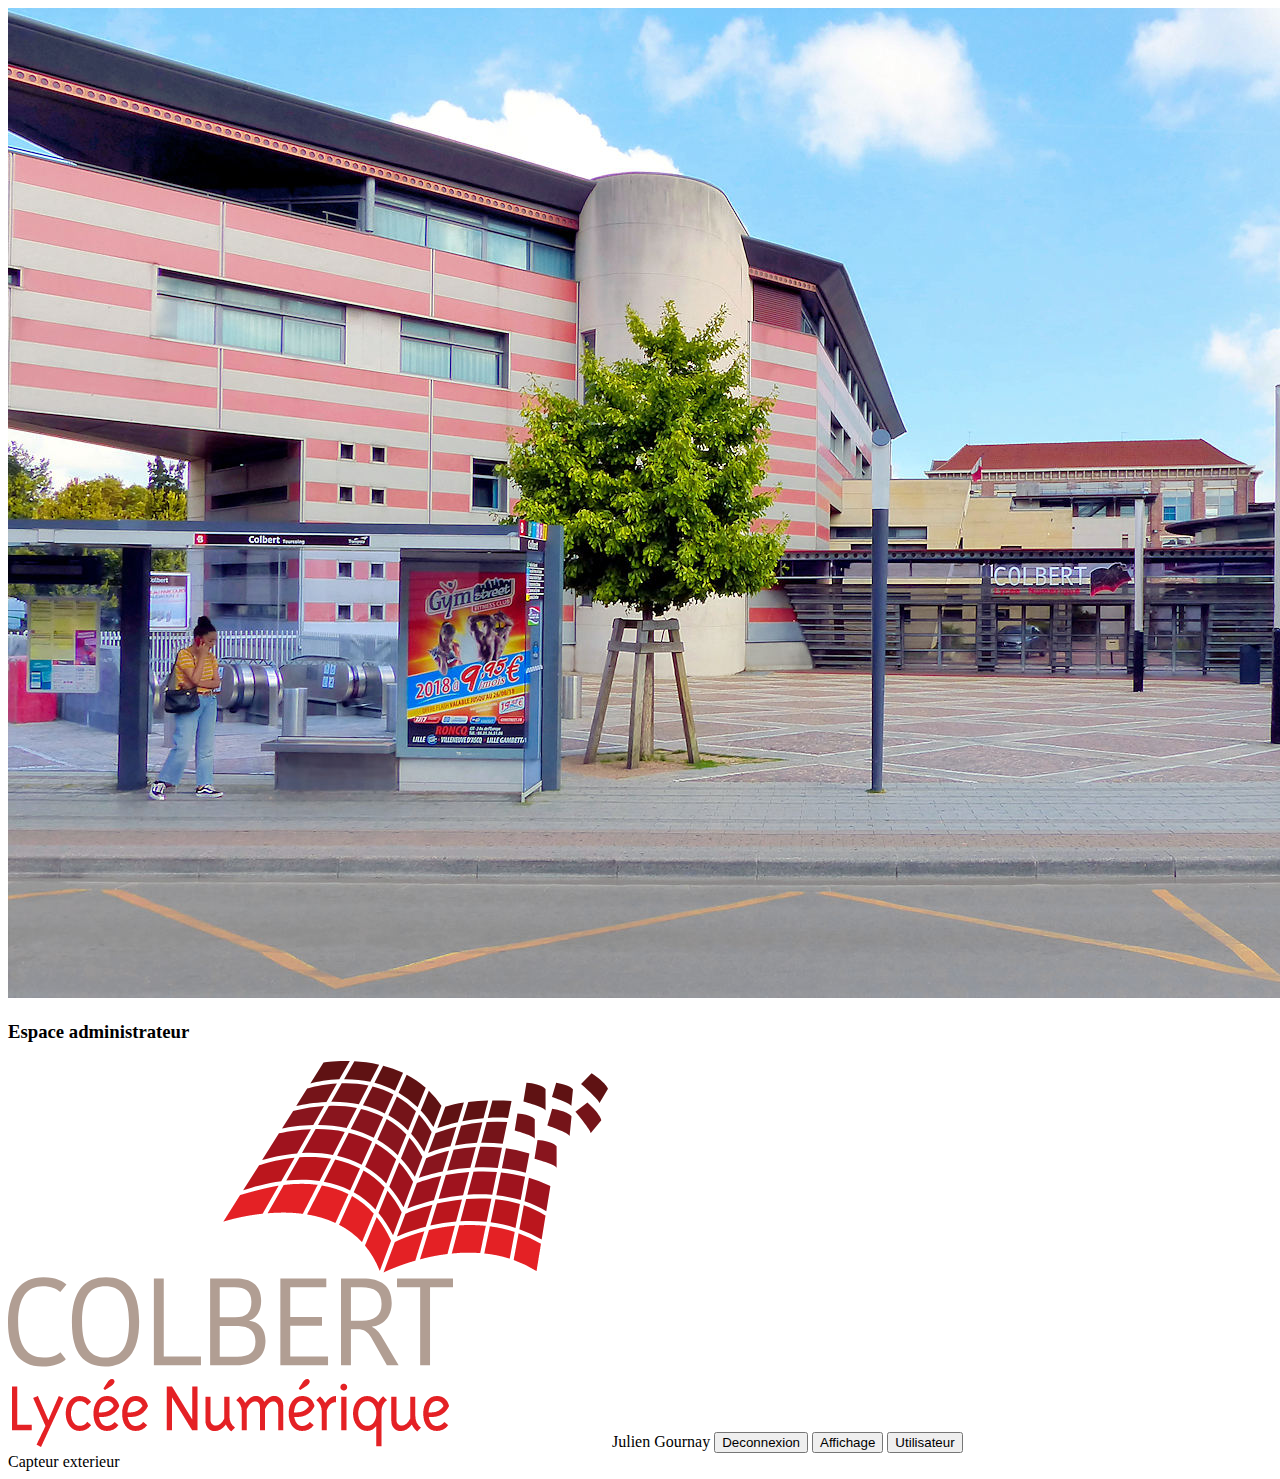
==== admin.html @ 2997c237 "Add files via upload" ====
<!DOCTYPE html>
<html lang="fr">
<head>
    <meta charset="UTF-8">
    <meta http-equiv="X-UA-Compatible" content="IE=edge">
    <meta name="viewport" content="width=device-width, initial-scale=1.0">
    <title>Qualité de l'air | ADMIN</title>
    <link href="css/admin.css" rel="stylesheet"> <!--lien css-->
    <link href="img/logo.png" rel="shortcut icon" type="image/x-icon"/>
    <link href="img/logo.png" rel="apple-touch-icon"/>
    <link href="http://fonts.cdnfonts.com/css/product-sans" rel="stylesheet">
    
</head>

<body>
    <img class="background" src="img/lycee.png">
    <div class="header">

        <div class="card"> <!--FENETRE DE CONNEXION-->
            <h3>Espace administrateur</h3>
            <img class="pp" src="img/logo.png">
            <a>Julien Gournay</a>
            <input class="bdeconnexion" type="button" value="Deconnexion" onClick="javascript:document.location.href='login.html'"/>
            <input class="baffichage" type="button" value="Affichage" onClick="javascript:document.location.href='index.html'"/>
            <input class="buser" type="button" value="Utilisateur" onClick="javascript:document.location.href='user.html'"/>

            <div class="card2">
                <div class="card2-2">
                    <a>Capteur exterieur</a>
                </div>
            </div>

            <div class="card3">
                <div>

                </div>
            </div>
        </div>
    </div>




    <style>
        @import url('http://fonts.cdnfonts.com/css/product-sans');
    </style>

</body>

<script type="text/javascript" src="js/login.js"></script>
</html>
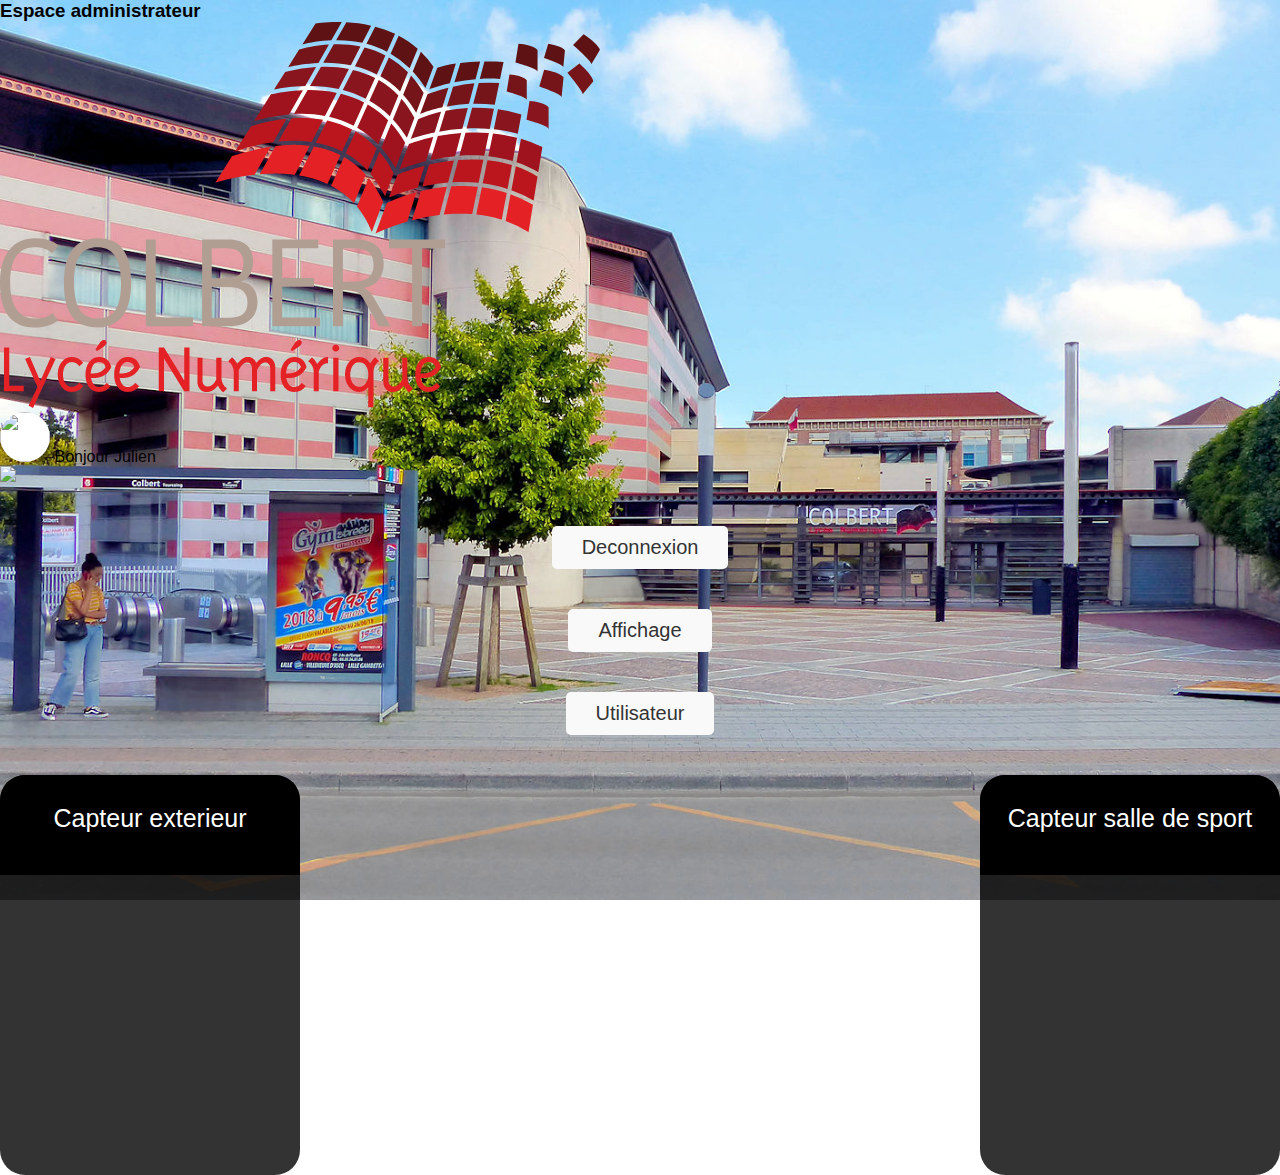
==== commit 5a239919: "Add files via upload" ====
--- a/admin.html
+++ b/admin.html
@@ -9,43 +9,50 @@
     <link href="img/logo.png" rel="shortcut icon" type="image/x-icon"/>
     <link href="img/logo.png" rel="apple-touch-icon"/>
     <link href="http://fonts.cdnfonts.com/css/product-sans" rel="stylesheet">
+    <script type="text/javascript" src="js/admin.js"></script>
     
 </head>
 
 <body>
     <img class="background" src="img/lycee.png">
-    <div class="header">
-
-        <div class="card"> <!--FENETRE DE CONNEXION-->
-            <h3>Espace administrateur</h3>
-            <img class="pp" src="img/logo.png">
-            <a>Julien Gournay</a>
-            <input class="bdeconnexion" type="button" value="Deconnexion" onClick="javascript:document.location.href='login.html'"/>
-            <input class="baffichage" type="button" value="Affichage" onClick="javascript:document.location.href='index.html'"/>
-            <input class="buser" type="button" value="Utilisateur" onClick="javascript:document.location.href='user.html'"/>
-
-            <div class="card2">
-                <div class="card2-2">
-                    <a>Capteur exterieur</a>
-                </div>
-            </div>
-
-            <div class="card3">
-                <div>
-
-                </div>
-            </div>
+    <h3 class="titre">Espace administrateur</h3>
+    <div class="nav">
+        <img class="logo" src="img/logo.png">
+        <div class="profil">
+            <img class="pp" src="img/avatar.png">
+            <a>Bonjour Julien</a>
+        </div>
+        <img class="deco" onClick="javascript:document.location.href='login.html'" src="img/icon/power.png">
+        <input class="bdeconnexion" type="button" value="Deconnexion" onClick="javascript:document.location.href='login.html'"/>
+        <input class="baffichage" type="button" value="Affichage" onClick="javascript:document.location.href='index.html'"/>
+        <input class="buser" type="button" value="Utilisateur" onClick="javascript:document.location.href='user.html'"/>
+    </div> 
+            
+    <div class="card2">
+        <div class="card2-2">
+            <a class="a2"><br>Capteur exterieur</a>
         </div>
     </div>
 
+    <div class="card3">
+        <div class="card2-2">
+            <a><br>Capteur salle de sport</a>
+        </div>
+    </div>
 
+    <div class="card4">
+        <div class="time">
+            <div class="heure" id="div_heure"></div>
+            <div class="date" id="div_date"></div>
+        </div>
+    </div>
+
+    <div class="card5">
+    </div>
 
 
     <style>
         @import url('http://fonts.cdnfonts.com/css/product-sans');
     </style>
-
 </body>
-
-<script type="text/javascript" src="js/login.js"></script>
 </html>--- a/css/admin.css
+++ b/css/admin.css
@@ -0,0 +1,164 @@
+*{
+    box-sizing: border-box;
+    margin: 0;
+    padding: 0;
+}
+body{
+    font-family: 'Product Sans', sans-serif;
+}
+
+:root{
+--red: #BF1C20;
+--jaune: #FF8A00;
+--vert: #007305
+}
+
+.header{
+    width: 100%;
+    height: 100vh;
+    overflow: hidden;
+    display: flex;
+    align-items: center;
+    justify-content: center;
+}
+.background{
+    width: 100%;
+    height: 100%;
+    object-fit: cover;
+    object-position: center;
+    position: absolute;
+    top: 50%;
+    left: 50%;
+    transform: translate(-50%, -50%);
+    z-index: -1;
+}
+.card{
+    color: #fff;
+    background-color: rgba(0, 0, 0, 0.8);
+    min-width: 1600px; /* LONGEUR */
+    min-height: 900px; /* HAUTEUR */
+    border-radius: 25px;
+    
+}
+.card h3{
+    padding: 30px;
+    font-size: 2rem;
+    text-align: center;
+    margin-bottom: 30px;
+    font-weight: bold;
+    color: var(--red);
+}
+
+/* BOUTON DECONNEXION */
+.bdeconnexion{
+    display: block;
+    margin: 40px auto;
+    text-align: center;
+    background-color: #f9f9f9;
+    color: #333;
+    padding: 10px 30px;
+    border: none;
+    cursor: pointer;
+    border-radius: 5px;
+    font-size: 20px
+}
+.card .bdeconnexion:focus{
+    outline: none;
+}
+.card .bdeconnexion:hover{
+    background-color: var(--red);
+    color: #fff;
+}
+.card .bdeconnexion:active {
+    position: relative;
+    top: 2px;
+}
+
+/* PHOTO DE PROFIL */
+.pp{
+    border-radius: 50%;
+    background-color: #fff;
+    width: 50px;
+    height: 50px;
+}
+
+/* BOUTON AFFICHAGE */
+.baffichage{
+    display: block;
+    margin: 40px auto;
+    text-align: center;
+    background-color: #f9f9f9;
+    color: #333;
+    padding: 10px 30px;
+    border: none;
+    cursor: pointer;
+    border-radius: 5px;
+    font-size: 20px
+}
+.card .baffichage:focus{
+    outline: none;
+}
+.card .baffichage:hover{
+    background-color: black;
+    color: #fff;
+}
+.card .baffichage:active {
+    position: relative;
+    top: 2px;
+}
+
+/* BOUTON UTILISATEUR */
+.buser{
+    display: block;
+    margin: 40px auto;
+    text-align: center;
+    background-color: #f9f9f9;
+    color: #333;
+    padding: 10px 30px;
+    border: none;
+    cursor: pointer;
+    border-radius: 5px;
+    font-size: 20px
+}
+.card .buser:focus{
+    outline: none;
+}
+.card .buser:hover{
+    background-color: black;
+    color: #fff;
+}
+.card .buser:active {
+    position: relative;
+    top: 2px;
+}
+
+.card2{
+    color: #fff;
+    background-color: rgba(0, 0, 0, 0.8);
+    max-width: 300px; /* LONGEUR */
+    min-height: 400px; /* HAUTEUR */
+    border-radius: 25px;
+    float: left;
+    width:100%;
+}
+.card3{
+    color: #fff;
+    background-color: rgba(0, 0, 0, 0.8);
+    max-width: 300px; /* LONGEUR */
+    min-height: 400px; /* HAUTEUR */
+    border-radius: 25px;
+    float: right;
+    width:100%;
+}
+.card2-2{
+    color: #fff;
+    background-color: rgba(0, 0, 0, 1);
+    max-width: 300px; /* LONGEUR */
+    min-height: 100px; /* HAUTEUR */
+    border-radius: 25px 25px 0px 0px;
+    float: right;
+    width:100%;
+    text-align: center;
+    font-size: 25px;
+    display: block;
+}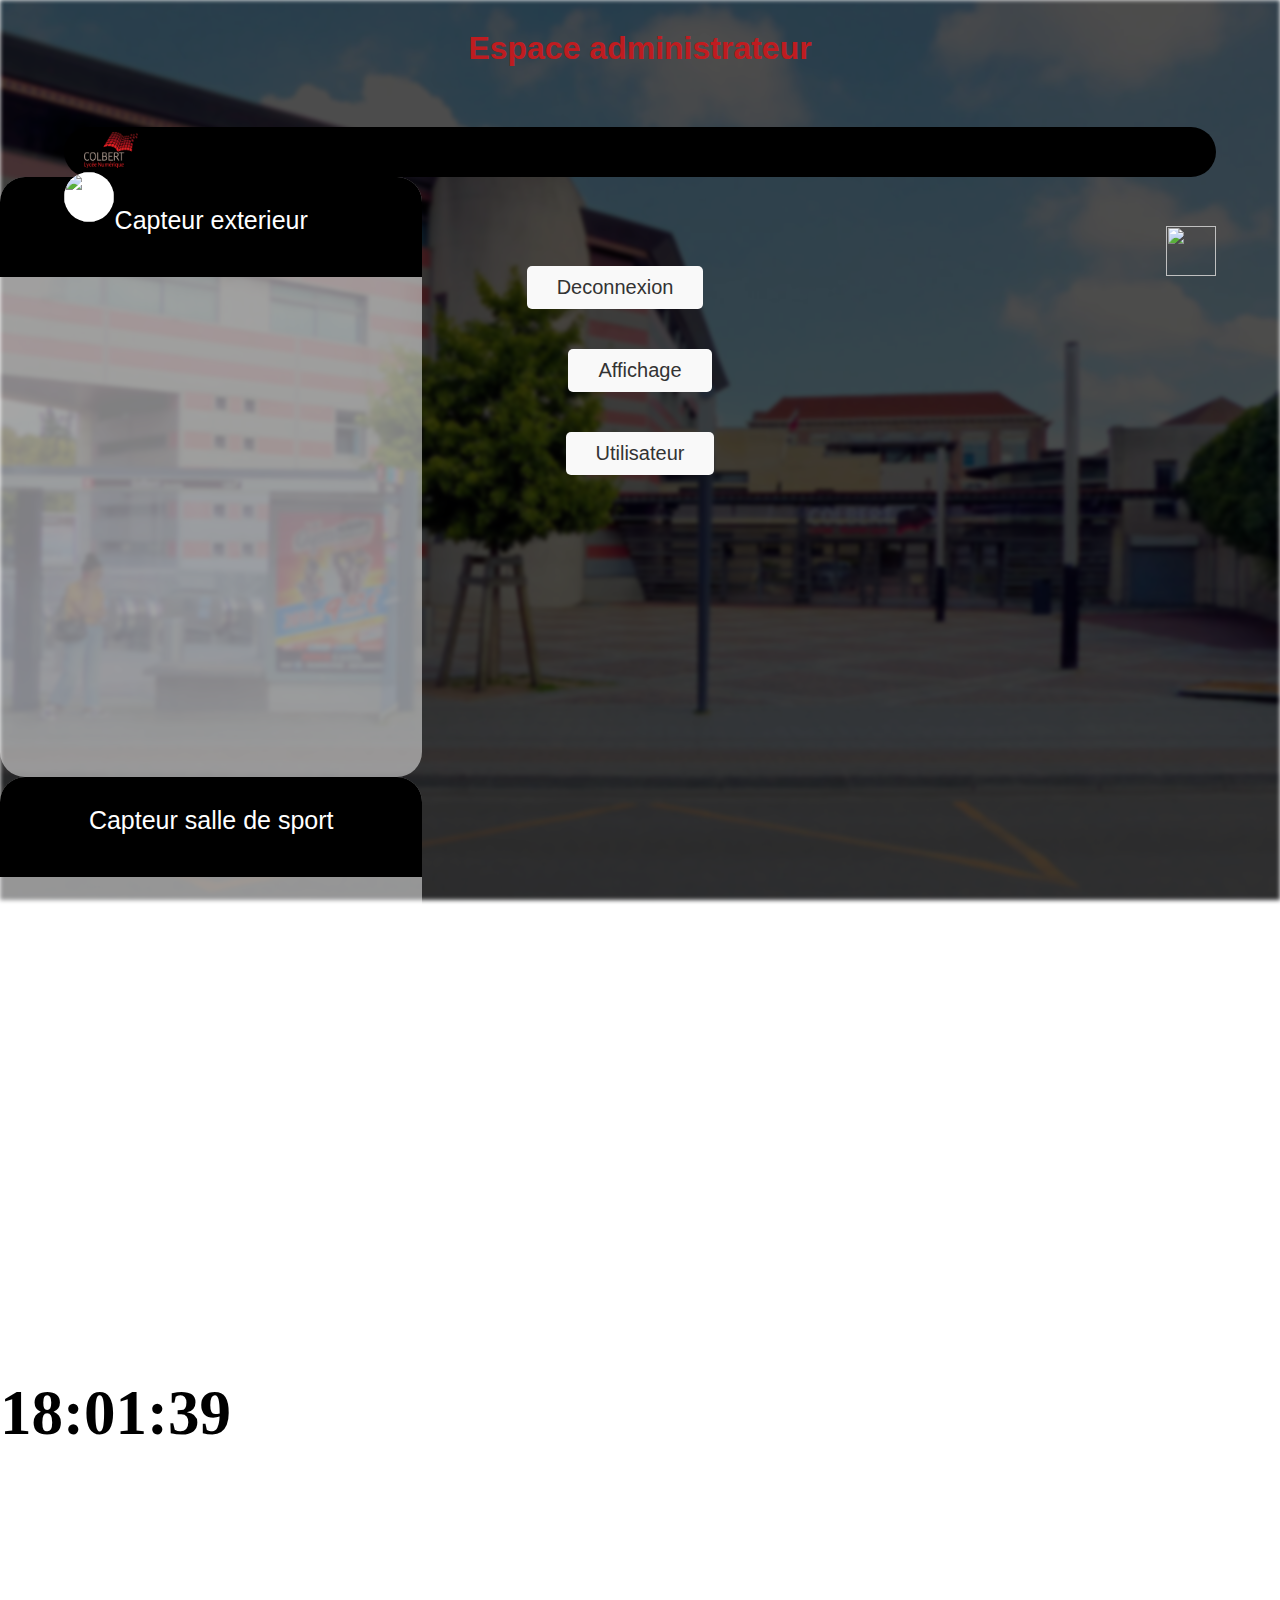
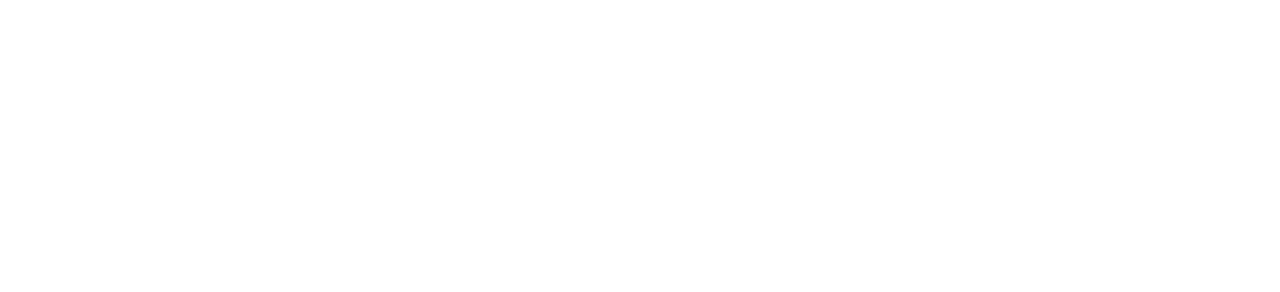
==== commit aa3dbbc2: "Add files via upload" ====
--- a/admin.html
+++ b/admin.html
@@ -23,8 +23,8 @@
             <a>Bonjour Julien</a>
         </div>
         <img class="deco" onClick="javascript:document.location.href='login.html'" src="img/icon/power.png">
-        <input class="bdeconnexion" type="button" value="Deconnexion" onClick="javascript:document.location.href='login.html'"/>
-        <input class="baffichage" type="button" value="Affichage" onClick="javascript:document.location.href='index.html'"/>
+        <input class="bdeconnexion" type="button" value="Deconnexion" onClick="javascript:document.location.href='index.html'"/>
+        <input class="baffichage" type="button" value="Affichage" onClick="javascript:document.location.href='affichage.html'"/>
         <input class="buser" type="button" value="Utilisateur" onClick="javascript:document.location.href='user.html'"/>
     </div> 
             
--- a/css/admin.css
+++ b/css/admin.css
@@ -13,13 +13,13 @@
 --vert: #007305
 }
 
-.header{
-    width: 100%;
-    height: 100vh;
+.body{
     overflow: hidden;
     display: flex;
     align-items: center;
     justify-content: center;
+    min-width: 100%;
+    min-height: 100%;
 }
 .background{
     width: 100%;
@@ -31,16 +31,12 @@
     left: 50%;
     transform: translate(-50%, -50%);
     z-index: -1;
-}
-.card{
-    color: #fff;
-    background-color: rgba(0, 0, 0, 0.8);
-    min-width: 1600px; /* LONGEUR */
-    min-height: 900px; /* HAUTEUR */
-    border-radius: 25px;
-    
-}
-.card h3{
+    filter: blur(2px) brightness(0.3);
+}
+
+
+/* TITRE PAGE */
+.titre{
     padding: 30px;
     font-size: 2rem;
     text-align: center;
@@ -48,6 +44,44 @@
     font-weight: bold;
     color: var(--red);
 }
+
+
+/* BARE DE NAVIGATION */
+.nav{
+    background-color: rgba(0, 0, 0);
+    margin-left: auto;
+    margin-right: auto;
+    border-radius: 25px;
+    width: 90%;
+    height: 50px;
+}
+.logo{
+    width: 6vh;
+    height: 4vh;
+    margin-left: 20px;
+    margin-top: 5px;
+}
+.pp{
+    border-radius: 50%;
+    background-color: #fff;
+    width: 50px;
+    height: 50px;
+}
+.deco{
+    width: 50px;
+    height: 50px;
+    float: right;
+}
+
+
+/*.header{
+    color: #fff;
+    background-color: rgba(0, 0, 0, 0.8);
+    min-width: 100%; LONGEUR
+    min-height: 100%; HAUTEUR
+    border-radius: 0px;
+}*/
+
 
 /* BOUTON DECONNEXION */
 .bdeconnexion{
@@ -62,25 +96,18 @@
     border-radius: 5px;
     font-size: 20px
 }
-.card .bdeconnexion:focus{
+.bdeconnexion:focus{
     outline: none;
 }
-.card .bdeconnexion:hover{
+.bdeconnexion:hover{
     background-color: var(--red);
     color: #fff;
 }
-.card .bdeconnexion:active {
+.bdeconnexion:active {
     position: relative;
     top: 2px;
 }
 
-/* PHOTO DE PROFIL */
-.pp{
-    border-radius: 50%;
-    background-color: #fff;
-    width: 50px;
-    height: 50px;
-}
 
 /* BOUTON AFFICHAGE */
 .baffichage{
@@ -95,17 +122,18 @@
     border-radius: 5px;
     font-size: 20px
 }
-.card .baffichage:focus{
+.baffichage:focus{
     outline: none;
 }
-.card .baffichage:hover{
+.baffichage:hover{
     background-color: black;
     color: #fff;
 }
-.card .baffichage:active {
+.baffichage:active {
     position: relative;
     top: 2px;
 }
+
 
 /* BOUTON UTILISATEUR */
 .buser{
@@ -120,45 +148,79 @@
     border-radius: 5px;
     font-size: 20px
 }
-.card .buser:focus{
+.buser:focus{
     outline: none;
 }
-.card .buser:hover{
+.buser:hover{
     background-color: black;
     color: #fff;
 }
-.card .buser:active {
+.buser:active {
     position: relative;
     top: 2px;
 }
 
+
+/* CAPTEURS EXTERIEUR */
 .card2{
     color: #fff;
-    background-color: rgba(0, 0, 0, 0.8);
-    max-width: 300px; /* LONGEUR */
-    min-height: 400px; /* HAUTEUR */
-    border-radius: 25px;
-    float: left;
-    width:100%;
-}
-.card3{
-    color: #fff;
-    background-color: rgba(0, 0, 0, 0.8);
-    max-width: 300px; /* LONGEUR */
-    min-height: 400px; /* HAUTEUR */
-    border-radius: 25px;
-    float: right;
-    width:100%;
+    background-color: rgba(255, 255, 255, 0.5);
+    max-width: 500px; /* LONGEUR */
+    min-height: 600px; /* HAUTEUR */
+    border-radius: 25px;
+    width:33%;
 }
 .card2-2{
     color: #fff;
     background-color: rgba(0, 0, 0, 1);
-    max-width: 300px; /* LONGEUR */
+    max-width: 500px; /* LONGEUR */
     min-height: 100px; /* HAUTEUR */
     border-radius: 25px 25px 0px 0px;
-    float: right;
+    text-align: center;
+    font-size: 25px;
     width:100%;
-    text-align: center;
-    font-size: 25px;
-    display: block;
-}+}
+
+
+/* CAPTEURS INTERIEUR */
+.card3{
+    color: #fff;
+    background-color: rgba(255, 255, 255, 0.5);
+    max-width: 500px; /* LONGEUR */
+    min-height: 600px; /* HAUTEUR */
+    border-radius: 25px;
+    width:33%;
+}
+
+
+/* INFOS HEURE */
+.card4{
+    color: #fff;
+    background-color: rgba(255, 255, 255, 0.5);
+    max-width: 500px; /* LONGEUR */
+    min-height: 200px; /* HAUTEUR */
+    border-radius: 25px;
+    margin-bottom: 15px;
+}
+.time {
+    font-family: "Product Sans", serif;
+    color: rgb(0, 0, 0);
+}
+.heure {
+    font-weight: bold;
+    font-size: 7vh;
+}
+.date {
+    font-size: 4.5vh;
+}
+
+
+/* REDIRECTION */
+.card5{
+    color: #fff;
+    background-color: rgba(255, 255, 255, 0.5);
+    max-width: 500px; /* LONGEUR */
+    min-height: 300px; /* HAUTEUR */
+    border-radius: 25px;
+}
+
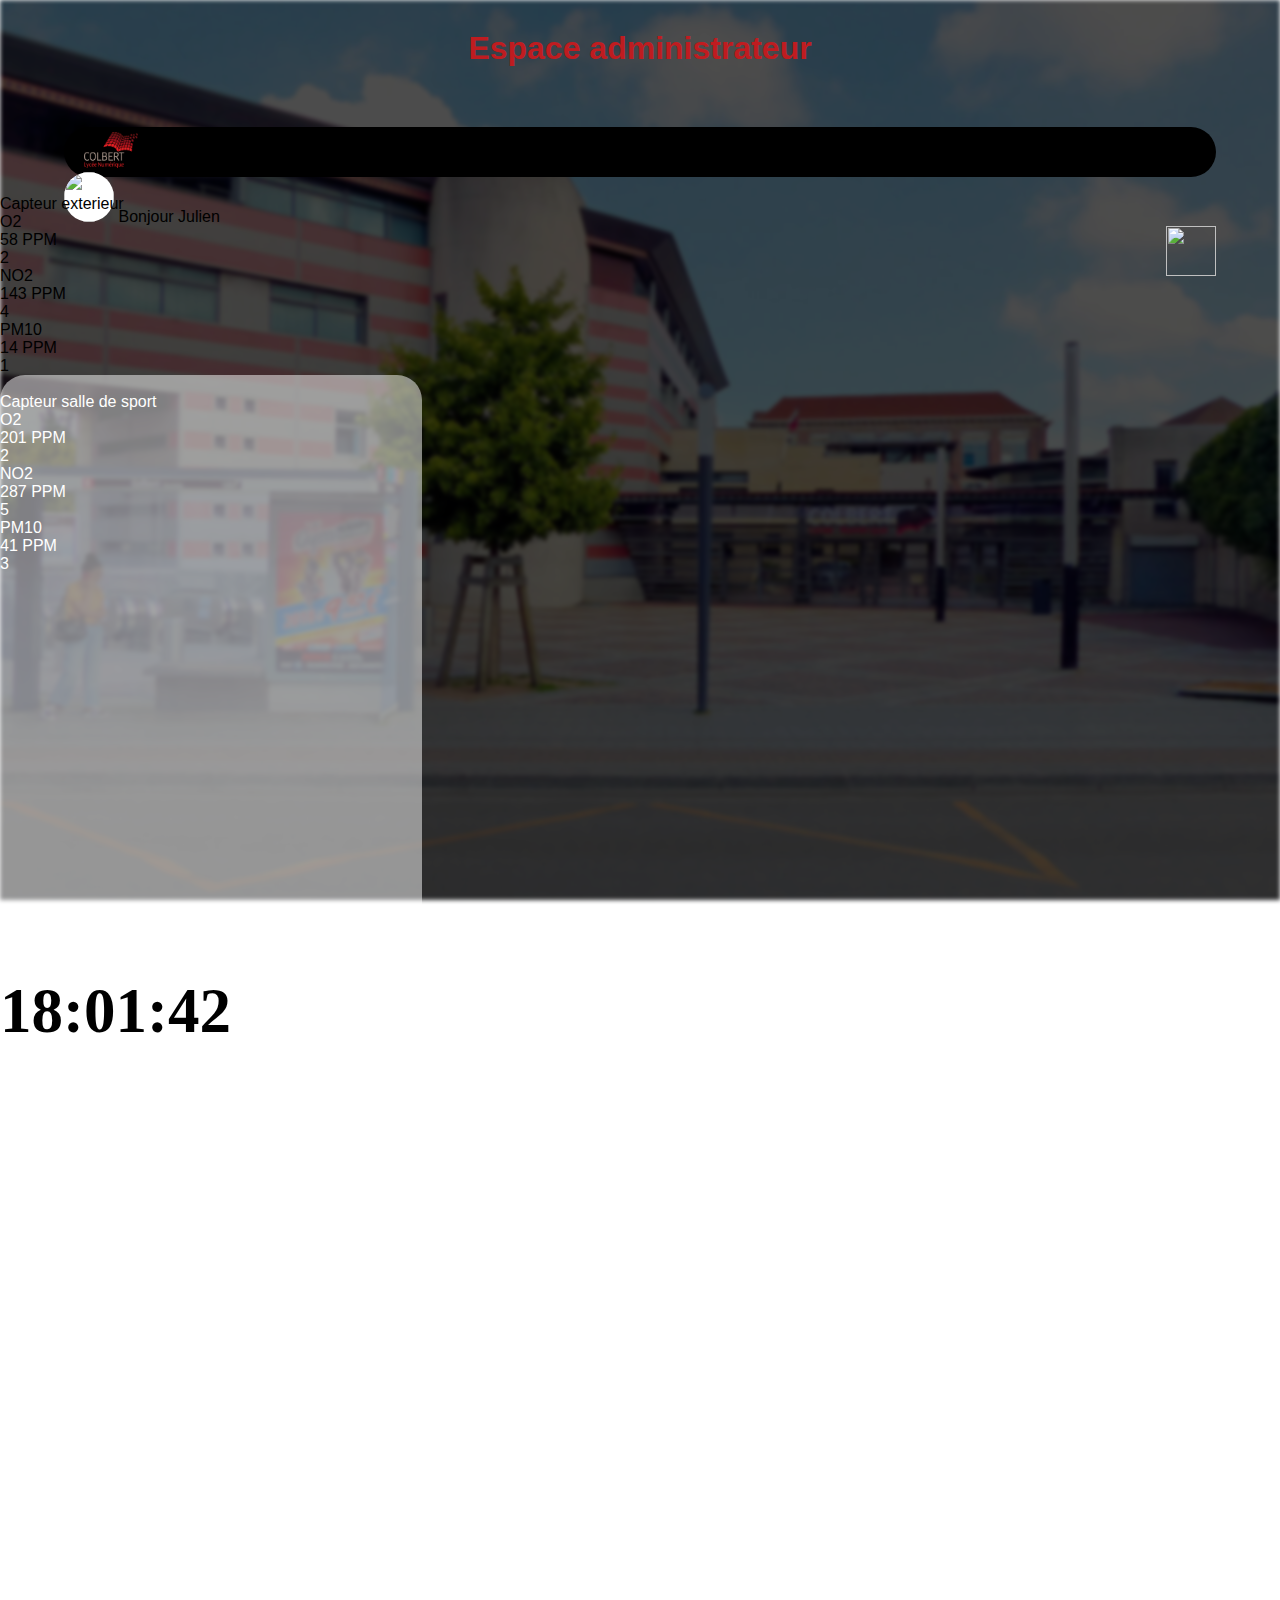
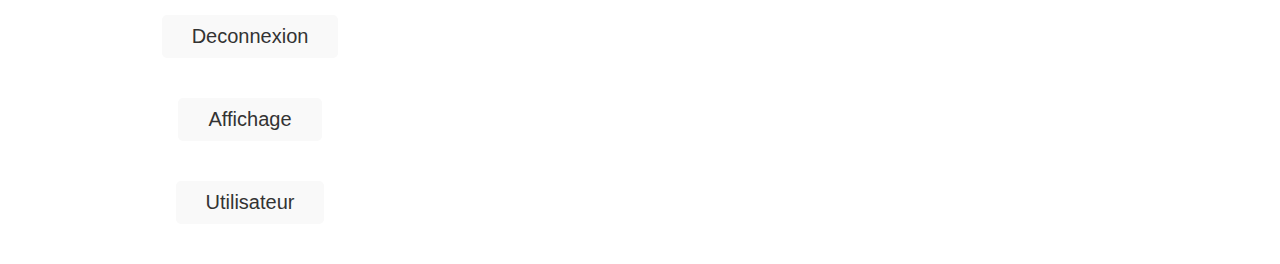
==== commit 40550528: "Add files via upload" ====
--- a/admin.html
+++ b/admin.html
@@ -14,40 +14,70 @@
 </head>
 
 <body>
-    <img class="background" src="img/lycee.png">
-    <h3 class="titre">Espace administrateur</h3>
-    <div class="nav">
-        <img class="logo" src="img/logo.png">
+    <img class="background" src="img/lycee.png"> <!--ARRIERE PLAN-->
+    <h3 class="titre">Espace administrateur</h3> <!--TITRE PAGE-->
+    <div class="nav"> <!--BARRE DE NAVIGATION-->
+        <img class="logo" src="img/logo.png"> <!--LOGO LYCEE-->
         <div class="profil">
-            <img class="pp" src="img/avatar.png">
-            <a>Bonjour Julien</a>
+            <img class="pp" src="img/avatar.png"> <!--LOGO ADMIN-->
+            <a>Bonjour Julien</a> <!--NOM ADMIN-->
         </div>
-        <img class="deco" onClick="javascript:document.location.href='login.html'" src="img/icon/power.png">
-        <input class="bdeconnexion" type="button" value="Deconnexion" onClick="javascript:document.location.href='index.html'"/>
-        <input class="baffichage" type="button" value="Affichage" onClick="javascript:document.location.href='affichage.html'"/>
-        <input class="buser" type="button" value="Utilisateur" onClick="javascript:document.location.href='user.html'"/>
+        <img class="deco" onClick="javascript:document.location.href='login.html'" src="img/icon/power.png"> <!--BOUTON DECONNEXION-->
     </div> 
             
-    <div class="card2">
-        <div class="card2-2">
-            <a class="a2"><br>Capteur exterieur</a>
+    <div class="card1"> <!--FENETRE CAPTEUR 1-->
+        <div class="card1-2"> <!--ENTETE FENETRE-->
+            <a class="acard"><br>Capteur exterieur</a> <!--TITRE FENETRE-->
+        </div>
+        <div class="cercle1"> <!--CERCLE MESURE O2-->
+            <p>O2</p> <!--NOM DE PARTICULE-->
+            <p>58 PPM</p> <!--VALEUR DE POLLUTION-->
+            <p>2</p> <!--DEGRE DE POLLUTION-->
+        </div>
+        <div class="cercle1"> <!--CERCLE MESURE NO2-->
+            <p>NO2</p> <!--NOM DE PARTICULE-->
+            <p>143 PPM</p> <!--VALEUR DE POLLUTION-->
+            <p>4</p> <!--DEGRE DE POLLUTION-->
+        </div>
+        <div class="cercle1"> <!--CERCLE MESURE PM10-->
+            <p>PM10</p> <!--NOM DE PARTICULE-->
+            <p>14 PPM</p> <!--VALEUR DE POLLUTION-->
+            <p>1</p> <!--DEGRE DE POLLUTION-->
         </div>
     </div>
 
-    <div class="card3">
-        <div class="card2-2">
-            <a><br>Capteur salle de sport</a>
+    <div class="card2"> <!--FENETRE CAPTEUR 2-->
+        <div class="card1-2"> <!--ENTETE FENETRE-->
+            <a class="acard"><br>Capteur salle de sport</a> <!--TITRE FENETRE-->
+        </div>
+        <div class="cercle1"> <!--CERCLE MESURE O2-->
+            <p>O2</p> <!--NOM DE PARTICULE-->
+            <p>201 PPM</p> <!--VALEUR DE POLLUTION-->
+            <p>2</p> <!--DEGRE DE POLLUTION-->
+        </div>
+        <div class="cercle1"> <!--CERCLE MESURE NO2-->
+            <p>NO2</p> <!--NOM DE PARTICULE-->
+            <p>287 PPM</p> <!--VALEUR DE POLLUTION-->
+            <p>5</p> <!--DEGRE DE POLLUTION-->
+        </div>
+        <div class="cercle1"> <!--CERCLE MESURE PM10-->
+            <p>PM10</p> <!--NOM DE PARTICULE-->
+            <p>41 PPM</p> <!--VALEUR DE POLLUTION-->
+            <p>3</p> <!--DEGRE DE POLLUTION-->
         </div>
     </div>
 
-    <div class="card4">
+    <div class="card3"> <!--FENETRE INFORMATIONS-->
         <div class="time">
-            <div class="heure" id="div_heure"></div>
-            <div class="date" id="div_date"></div>
+            <div class="heure" id="div_heure"></div> <!--AFFICHAGE HEURE-->
+            <div class="date" id="div_date"></div> <!--AFFICHAGE DATE-->
         </div>
     </div>
 
-    <div class="card5">
+    <div class="card4"> <!--FENETRE REDIRECTIONS-->
+        <input class="bdeconnexion" type="button" value="Deconnexion" onClick="javascript:document.location.href='index.html'"/> <!--BOUTON DECONNEXION-->
+        <input class="baffichage" type="button" value="Affichage" onClick="javascript:document.location.href='affichage.html'"/> <!--BOUTON AFFICHAGE-->
+        <input class="buser" type="button" value="Utilisateur" onClick="javascript:document.location.href='user.html'"/> <!--BOUTON USER-->
     </div>
 
 
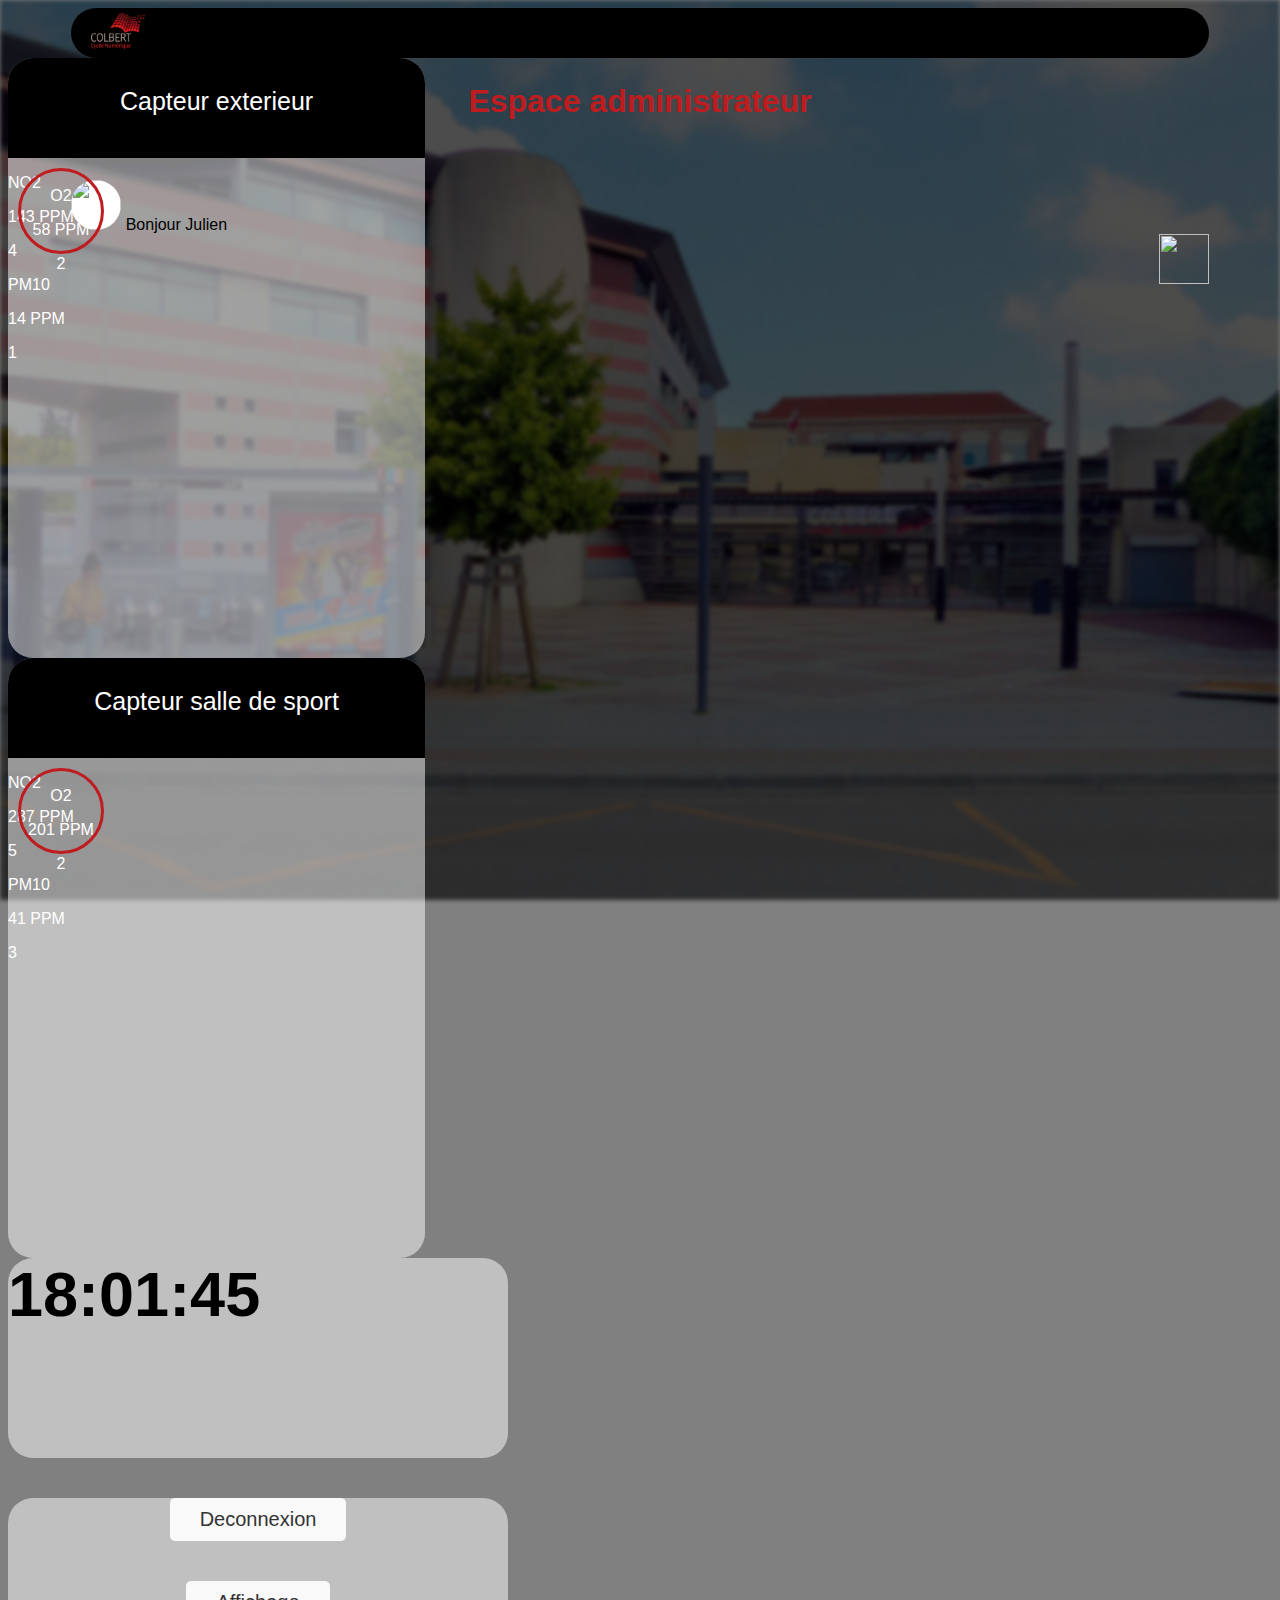
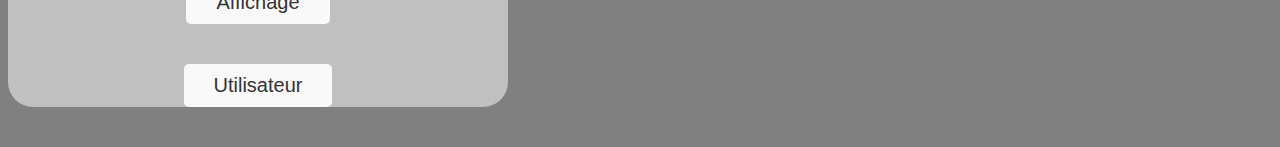
==== commit b0e7de6b: "Add files via upload" ====
--- a/admin.html
+++ b/admin.html
@@ -1,83 +1,129 @@
 <!DOCTYPE html>
 <html lang="fr">
+
 <head>
     <meta charset="UTF-8">
     <meta http-equiv="X-UA-Compatible" content="IE=edge">
     <meta name="viewport" content="width=device-width, initial-scale=1.0">
     <title>Qualité de l'air | ADMIN</title>
-    <link href="css/admin.css" rel="stylesheet"> <!--lien css-->
-    <link href="img/logo.png" rel="shortcut icon" type="image/x-icon"/>
-    <link href="img/logo.png" rel="apple-touch-icon"/>
+    <link href="css/admin.css" rel="stylesheet">
+    <!--lien css-->
+    <link href="img/logo.png" rel="shortcut icon" type="image/x-icon" />
+    <link href="img/logo.png" rel="apple-touch-icon" />
     <link href="http://fonts.cdnfonts.com/css/product-sans" rel="stylesheet">
     <script type="text/javascript" src="js/admin.js"></script>
-    
+
 </head>
 
 <body>
-    <img class="background" src="img/lycee.png"> <!--ARRIERE PLAN-->
-    <h3 class="titre">Espace administrateur</h3> <!--TITRE PAGE-->
-    <div class="nav"> <!--BARRE DE NAVIGATION-->
-        <img class="logo" src="img/logo.png"> <!--LOGO LYCEE-->
+    <img class="background" src="img/lycee.png">
+    <!--ARRIERE PLAN-->
+    <div class="nav">
+        <!--BARRE DE NAVIGATION-->
+        <img class="logo" src="img/logo.png">
+        <!--LOGO LYCEE-->
+        <div class="titre">Espace administrateur</div>
+        <!--TITRE PAGE-->
         <div class="profil">
-            <img class="pp" src="img/avatar.png"> <!--LOGO ADMIN-->
-            <a>Bonjour Julien</a> <!--NOM ADMIN-->
+            <img class="pp" src="img/avatar.png">
+            <!--LOGO ADMIN-->
+            <a>Bonjour Julien</a>
+            <!--NOM ADMIN-->
         </div>
-        <img class="deco" onClick="javascript:document.location.href='login.html'" src="img/icon/power.png"> <!--BOUTON DECONNEXION-->
-    </div> 
-            
-    <div class="card1"> <!--FENETRE CAPTEUR 1-->
-        <div class="card1-2"> <!--ENTETE FENETRE-->
-            <a class="acard"><br>Capteur exterieur</a> <!--TITRE FENETRE-->
+        <img class="deco" onClick="javascript:document.location.href='login.html'" src="img/icon/power.png">
+        <!--BOUTON DECONNEXION-->
+    </div>
+
+    <div class="card1">
+        <!--FENETRE CAPTEUR 1-->
+        <div class="card1-2">
+            <!--ENTETE FENETRE-->
+            <a class="acard"><br>Capteur exterieur</a>
+            <!--TITRE FENETRE-->
         </div>
-        <div class="cercle1"> <!--CERCLE MESURE O2-->
-            <p>O2</p> <!--NOM DE PARTICULE-->
-            <p>58 PPM</p> <!--VALEUR DE POLLUTION-->
-            <p>2</p> <!--DEGRE DE POLLUTION-->
+        <div class="cercle1">
+            <!--CERCLE MESURE O2-->
+            <p>O2</p>
+            <!--NOM DE PARTICULE-->
+            <p>58 PPM</p>
+            <!--VALEUR DE POLLUTION-->
+            <p>2</p>
+            <!--DEGRE DE POLLUTION-->
         </div>
-        <div class="cercle1"> <!--CERCLE MESURE NO2-->
-            <p>NO2</p> <!--NOM DE PARTICULE-->
-            <p>143 PPM</p> <!--VALEUR DE POLLUTION-->
-            <p>4</p> <!--DEGRE DE POLLUTION-->
+        <div class="cercle2">
+            <!--CERCLE MESURE NO2-->
+            <p>NO2</p>
+            <!--NOM DE PARTICULE-->
+            <p>143 PPM</p>
+            <!--VALEUR DE POLLUTION-->
+            <p>4</p>
+            <!--DEGRE DE POLLUTION-->
         </div>
-        <div class="cercle1"> <!--CERCLE MESURE PM10-->
-            <p>PM10</p> <!--NOM DE PARTICULE-->
-            <p>14 PPM</p> <!--VALEUR DE POLLUTION-->
-            <p>1</p> <!--DEGRE DE POLLUTION-->
+        <div class="cercle3">
+            <!--CERCLE MESURE PM10-->
+            <p>PM10</p>
+            <!--NOM DE PARTICULE-->
+            <p>14 PPM</p>
+            <!--VALEUR DE POLLUTION-->
+            <p>1</p>
+            <!--DEGRE DE POLLUTION-->
         </div>
     </div>
 
-    <div class="card2"> <!--FENETRE CAPTEUR 2-->
-        <div class="card1-2"> <!--ENTETE FENETRE-->
-            <a class="acard"><br>Capteur salle de sport</a> <!--TITRE FENETRE-->
+    <div class="card2">
+        <!--FENETRE CAPTEUR 2-->
+        <div class="card1-2">
+            <!--ENTETE FENETRE-->
+            <a class="acard"><br>Capteur salle de sport</a>
+            <!--TITRE FENETRE-->
         </div>
-        <div class="cercle1"> <!--CERCLE MESURE O2-->
-            <p>O2</p> <!--NOM DE PARTICULE-->
-            <p>201 PPM</p> <!--VALEUR DE POLLUTION-->
-            <p>2</p> <!--DEGRE DE POLLUTION-->
+        <div class="cercle1">
+            <!--CERCLE MESURE O2-->
+            <p>O2</p>
+            <!--NOM DE PARTICULE-->
+            <p>201 PPM</p>
+            <!--VALEUR DE POLLUTION-->
+            <p>2</p>
+            <!--DEGRE DE POLLUTION-->
         </div>
-        <div class="cercle1"> <!--CERCLE MESURE NO2-->
-            <p>NO2</p> <!--NOM DE PARTICULE-->
-            <p>287 PPM</p> <!--VALEUR DE POLLUTION-->
-            <p>5</p> <!--DEGRE DE POLLUTION-->
+        <div class="cercle2">
+            <!--CERCLE MESURE NO2-->
+            <p>NO2</p>
+            <!--NOM DE PARTICULE-->
+            <p>287 PPM</p>
+            <!--VALEUR DE POLLUTION-->
+            <p>5</p>
+            <!--DEGRE DE POLLUTION-->
         </div>
-        <div class="cercle1"> <!--CERCLE MESURE PM10-->
-            <p>PM10</p> <!--NOM DE PARTICULE-->
-            <p>41 PPM</p> <!--VALEUR DE POLLUTION-->
-            <p>3</p> <!--DEGRE DE POLLUTION-->
+        <div class="cercle3">
+            <!--CERCLE MESURE PM10-->
+            <p>PM10</p>
+            <!--NOM DE PARTICULE-->
+            <p>41 PPM</p>
+            <!--VALEUR DE POLLUTION-->
+            <p>3</p>
+            <!--DEGRE DE POLLUTION-->
         </div>
     </div>
 
-    <div class="card3"> <!--FENETRE INFORMATIONS-->
+    <div class="card3">
+        <!--FENETRE INFORMATIONS-->
         <div class="time">
-            <div class="heure" id="div_heure"></div> <!--AFFICHAGE HEURE-->
-            <div class="date" id="div_date"></div> <!--AFFICHAGE DATE-->
+            <div class="heure" id="div_heure"></div>
+            <!--AFFICHAGE HEURE-->
+            <div class="date" id="div_date"></div>
+            <!--AFFICHAGE DATE-->
         </div>
     </div>
 
-    <div class="card4"> <!--FENETRE REDIRECTIONS-->
-        <input class="bdeconnexion" type="button" value="Deconnexion" onClick="javascript:document.location.href='index.html'"/> <!--BOUTON DECONNEXION-->
-        <input class="baffichage" type="button" value="Affichage" onClick="javascript:document.location.href='affichage.html'"/> <!--BOUTON AFFICHAGE-->
-        <input class="buser" type="button" value="Utilisateur" onClick="javascript:document.location.href='user.html'"/> <!--BOUTON USER-->
+    <div class="card4">
+        <!--FENETRE REDIRECTIONS-->
+        <input class="bdeconnexion" type="button" value="Deconnexion" onClick="javascript:document.location.href='index.html'" />
+        <!--BOUTON DECONNEXION-->
+        <input class="baffichage" type="button" value="Affichage" onClick="javascript:document.location.href='affichage.html'" />
+        <!--BOUTON AFFICHAGE-->
+        <input class="buser" type="button" value="Utilisateur" onClick="javascript:document.location.href='user.html'" />
+        <!--BOUTON USER-->
     </div>
 
 
@@ -85,4 +131,5 @@
         @import url('http://fonts.cdnfonts.com/css/product-sans');
     </style>
 </body>
+
 </html>--- a/css/admin.css
+++ b/css/admin.css
@@ -1,226 +1,225 @@
-*{
-    box-sizing: border-box;
-    margin: 0;
-    padding: 0;
-}
 body{
-    font-family: 'Product Sans', sans-serif;
+    font-family: 'Product Sans', sans-serif; /* POLICE D'ECRITURE */
+    background: gray;
 }
 
 :root{
---red: #BF1C20;
---jaune: #FF8A00;
---vert: #007305
+--r: #BF1C20; /* COULEUR ROUGE */
+--j: #FF8A00; /* COULEUR ORANGE */
+--v: #007305; /* COULEUR VERT */
+--n: #000000; /* COULEUR NOIR */
 }
 
 .body{
-    overflow: hidden;
-    display: flex;
-    align-items: center;
-    justify-content: center;
-    min-width: 100%;
-    min-height: 100%;
+    overflow: hidden; /* DEPASSEMENT CACHEE */
+    display: flex; /* DISPOSITION */
+    align-items: center; /* LIGNE CENTREE */
+    justify-content: center; /* ELEMENT CENTRE */
+    min-width: 100%; /* LONGEUR MAX */
+    min-height: 100%; /* HAUTEUR MIN*/
 }
 .background{
-    width: 100%;
-    height: 100%;
-    object-fit: cover;
-    object-position: center;
-    position: absolute;
-    top: 50%;
-    left: 50%;
-    transform: translate(-50%, -50%);
-    z-index: -1;
-    filter: blur(2px) brightness(0.3);
-}
-
-
-/* TITRE PAGE */
+    width: 100%; /* LONGEUR */
+    height: 100%; /* HAUTEUR */
+    object-fit: cover; /* ADAPTATION FULL ELEMENT */
+    object-position: center; /* CENTRER BG */
+    position: absolute; /* POSITION */
+    top: 50%; /* HAUT */
+    left: 50%; /* GAUCHE */
+    transform: translate(-50%, -50%); /* DECALAGE */
+    z-index: -1; /* POSITION COTE */
+    filter: blur(2px) brightness(0.3); /* EFFET FLOU ET OPACITEE */
+}
+
+
+/* --- TITRE PAGE --- */
 .titre{
-    padding: 30px;
-    font-size: 2rem;
-    text-align: center;
-    margin-bottom: 30px;
-    font-weight: bold;
-    color: var(--red);
-}
-
-
-/* BARE DE NAVIGATION */
+    padding: 30px; /* MARGE AU TOUR DU TEXTE */
+    font-size: 2rem; /* TAILLE TEXTE */
+    text-align: center; /* TEXTE CENTRE */
+    margin-bottom: 30px; /* MARGE EN BAS */
+    font-weight: bold; /* TEXTE EN GRAS */
+    color: var(--r); /* COULEUR CHANGEANT */
+}
+
+
+/* --- BARE DE NAVIGATION --- */
 .nav{
-    background-color: rgba(0, 0, 0);
-    margin-left: auto;
-    margin-right: auto;
-    border-radius: 25px;
-    width: 90%;
-    height: 50px;
+    background-color: var(--n); /* COULEUR FOND CHANGEANT */
+    margin-left: auto; /* MARGE GAUCHE */
+    margin-right: auto; /* MARGE DROITE */
+    border-radius: 25px; /* BORDURE ARRONDI */
+    width: 90%; /* LONGEUR */
+    height: 50px; /* HAUTEUR */
 }
 .logo{
-    width: 6vh;
-    height: 4vh;
-    margin-left: 20px;
-    margin-top: 5px;
+    width: 6vh; /* LONGEUR */
+    height: 4vh; /* HAUTEUR */
+    margin-left: 20px; /* MARGE GAUCHE */
+    margin-top: 5px; /* MARGE HAUT */
 }
 .pp{
-    border-radius: 50%;
-    background-color: #fff;
-    width: 50px;
-    height: 50px;
+    border-radius: 50%; /* BORDURE ARRONDI */
+    background-color: #fff; /* COULEUR FOND */
+    width: 50px; /* LONGEUR */
+    height: 50px; /* HAUTEUR */
 }
 .deco{
-    width: 50px;
-    height: 50px;
-    float: right;
-}
-
-
-/*.header{
-    color: #fff;
-    background-color: rgba(0, 0, 0, 0.8);
-    min-width: 100%; LONGEUR
-    min-height: 100%; HAUTEUR
-    border-radius: 0px;
-}*/
-
-
-/* BOUTON DECONNEXION */
+    width: 50px; /* LONGEUR */
+    height: 50px; /* HAUTEUR */
+    float: right; /* POSITION A DROITE */
+}
+
+
+/* --- BOUTON DECONNEXION --- */
 .bdeconnexion{
-    display: block;
-    margin: 40px auto;
-    text-align: center;
-    background-color: #f9f9f9;
-    color: #333;
-    padding: 10px 30px;
-    border: none;
-    cursor: pointer;
-    border-radius: 5px;
-    font-size: 20px
+    display: block; /* DISPOSITION */
+    margin: 40px auto; /* MARGE */
+    text-align: center; /* TEXTE CENTRE */
+    background-color: #f9f9f9; /* COULEUR FOND */
+    color: #333; /* COULEUR TEXTE */
+    padding: 10px 30px; /* CONTOUR ELEMENT */
+    border: none; /* BORDURE */
+    cursor: pointer; /* CURSOR */
+    border-radius: 5px; /* BORDURE ARRONDI */
+    font-size: 20px; /* TAILLE TEXTE */
 }
 .bdeconnexion:focus{
     outline: none;
 }
 .bdeconnexion:hover{
-    background-color: var(--red);
-    color: #fff;
+    background-color: var(--r); /* COULEUR FOND (PASSAGE) */ 
+    color: #fff; /* COULEUR TEXTE (PASSAGE) */ 
 }
 .bdeconnexion:active {
-    position: relative;
-    top: 2px;
-}
-
-
-/* BOUTON AFFICHAGE */
+    position: relative; /* POSITION */
+    top: 2px; /* HAUT */
+}
+
+
+/* --- BOUTON AFFICHAGE --- */
 .baffichage{
-    display: block;
-    margin: 40px auto;
-    text-align: center;
-    background-color: #f9f9f9;
-    color: #333;
-    padding: 10px 30px;
-    border: none;
-    cursor: pointer;
-    border-radius: 5px;
-    font-size: 20px
+    display: block; /* DISPOSITION */
+    margin: 40px auto; /* MARGE */
+    text-align: center; /* TEXTE CENTRE */
+    background-color: #f9f9f9; /* COULEUR FOND */
+    color: #333; /* COULEUR TEXTE */
+    padding: 10px 30px; /* CONTOUR ELEMENT */
+    border: none; /* BORDURE */
+    cursor: pointer; /* CURSOR */
+    border-radius: 5px; /* BORDURE ARRONDI */
+    font-size: 20px; /* TAILLE TEXTE */
 }
 .baffichage:focus{
     outline: none;
 }
 .baffichage:hover{
-    background-color: black;
-    color: #fff;
+    background-color: var(--n); /* COULEUR FOND (PASSAGE) */ 
+    color: #fff; /* COULEUR TEXTE (PASSAGE) */ 
 }
 .baffichage:active {
-    position: relative;
-    top: 2px;
-}
-
-
-/* BOUTON UTILISATEUR */
+    position: relative; /* POSITION */
+    top: 2px; /* HAUT */
+}
+
+
+/* --- BOUTON UTILISATEUR --- */
 .buser{
-    display: block;
-    margin: 40px auto;
-    text-align: center;
-    background-color: #f9f9f9;
-    color: #333;
-    padding: 10px 30px;
-    border: none;
-    cursor: pointer;
-    border-radius: 5px;
-    font-size: 20px
+    display: block; /* DISPOSITION */
+    margin: 40px auto; /* MARGE */
+    text-align: center; /* TEXTE CENTRE */
+    background-color: #f9f9f9; /* COULEUR FOND */
+    color: #333; /* COULEUR TEXTE */
+    padding: 10px 30px; /* CONTOUR ELEMENT */
+    border: none; /* BORDURE */
+    cursor: pointer; /* CURSOR */
+    border-radius: 5px; /* BORDURE ARRONDI */
+    font-size: 20px; /* TAILLE TEXTE */
 }
 .buser:focus{
     outline: none;
 }
 .buser:hover{
-    background-color: black;
+    background-color: var(--n); /* COULEUR FOND (PASSAGE) */ 
+    color: #fff; /* COULEUR TEXTE (PASSAGE) */ 
+}
+.buser:active {
+    position: relative; /* POSITION */
+    top: 2px; /* HAUT */
+}
+
+
+/* --- CAPTEURS EXTERIEUR --- */
+.card1{
     color: #fff;
-}
-.buser:active {
-    position: relative;
-    top: 2px;
-}
-
-
-/* CAPTEURS EXTERIEUR */
+    background-color: rgba(255, 255, 255, 0.5); /* COULEUR FOND AVEC TRANSPARENCE */
+    max-width: 500px; /* LONGEUR MAX */
+    min-height: 600px; /* HAUTEUR MIN*/
+    border-radius: 25px; /* BORDURE ARRONDI */
+    width:33%; /* LONGEUR */
+}
+.card1-2{
+    color: #fff;
+    background-color: rgba(0, 0, 0, 1); /* COULEUR FOND AVEC TRANSPARENCE */
+    max-width: 500px; /* LONGEUR MAX*/
+    min-height: 100px; /* HAUTEUR MIN*/
+    border-radius: 25px 25px 0px 0px; /* ARRONDI BORD */
+    text-align: center; /* CENTRER TEXTE */
+    font-size: 25px; /* TAILLE TEXTE */
+    width:100%; /* LONGEUR */
+}
+
+
+/* --- CAPTEURS INTERIEUR --- */
 .card2{
-    color: #fff;
-    background-color: rgba(255, 255, 255, 0.5);
-    max-width: 500px; /* LONGEUR */
-    min-height: 600px; /* HAUTEUR */
-    border-radius: 25px;
-    width:33%;
-}
-.card2-2{
-    color: #fff;
-    background-color: rgba(0, 0, 0, 1);
-    max-width: 500px; /* LONGEUR */
-    min-height: 100px; /* HAUTEUR */
-    border-radius: 25px 25px 0px 0px;
-    text-align: center;
-    font-size: 25px;
-    width:100%;
-}
-
-
-/* CAPTEURS INTERIEUR */
+    color: #fff; /* COULEUR FOND */
+    background-color: rgba(255, 255, 255, 0.5); /* COULEUR FOND AVEC TRANSPARENCE */
+    max-width: 500px; /* LONGEUR MAX*/
+    min-height: 600px; /* HAUTEUR MIN*/
+    border-radius: 25px; /* BORDURE ARRONDI */
+    width:33%; /* LONGEUR */
+}
+
+
+/* --- INFOS HEURE --- */
 .card3{
-    color: #fff;
-    background-color: rgba(255, 255, 255, 0.5);
-    max-width: 500px; /* LONGEUR */
-    min-height: 600px; /* HAUTEUR */
-    border-radius: 25px;
-    width:33%;
-}
-
-
-/* INFOS HEURE */
+    color: #fff; /* COULEUR TEXTE */
+    background-color: rgba(255, 255, 255, 0.5); /* COULEUR FOND AVEC TRANSPARENCE */
+    max-width: 500px; /* LONGEUR MAX*/
+    min-height: 200px; /* HAUTEUR MIN*/
+    border-radius: 25px; /* BORDURE ARRONDI */
+    margin-bottom: 15px; /* MARGE EN BAS */
+}
+.time {
+    color: var(--n); /* COULEUR TEXTE */
+}
+.heure {
+    font-weight: bold; /* TEXTE EN GRAS */
+    font-size: 7vh; /* TAILLE TEXTE */
+}
+.date {
+    font-size: 4.5vh; /* TAILLE TEXTE */
+}
+
+
+/* --- REDIRECTION --- */
 .card4{
-    color: #fff;
-    background-color: rgba(255, 255, 255, 0.5);
-    max-width: 500px; /* LONGEUR */
-    min-height: 200px; /* HAUTEUR */
-    border-radius: 25px;
-    margin-bottom: 15px;
-}
-.time {
-    font-family: "Product Sans", serif;
-    color: rgb(0, 0, 0);
-}
-.heure {
-    font-weight: bold;
-    font-size: 7vh;
-}
-.date {
-    font-size: 4.5vh;
-}
-
-
-/* REDIRECTION */
-.card5{
-    color: #fff;
-    background-color: rgba(255, 255, 255, 0.5);
-    max-width: 500px; /* LONGEUR */
-    min-height: 300px; /* HAUTEUR */
-    border-radius: 25px;
-}
-
+    color: #fff; /* COULEUR TEXTE */
+    background-color: rgba(255, 255, 255, 0.5); /* COULEUR FOND AVEC TRANSPARENCE */
+    max-width: 500px; /* LONGEUR MAX*/
+    min-height: 200px; /* HAUTEUR MIN*/
+    border-radius: 25px; /* BORDURE ARRONDI */
+    margin-bottom: 15px; /* MARGE EN BAS */
+}
+
+.cercle1{
+    width: 80px; /* HAUTEUR */
+    height: 80px; /* HAUTEUR */
+    border-radius: 50%; /* BORDURE RONDE */
+    background: #1fe0; /* COULEUR FOND TRANSPARENT */
+    margin: 10px; /* MARGE */
+    border: 3px solid #BF1C20; /* LARGEUR, TYPE, COULEUR BORDURE */
+
+    text-align: center; /* CENTRER TEXTE */
+    position: absolute; /* POSITION */
+}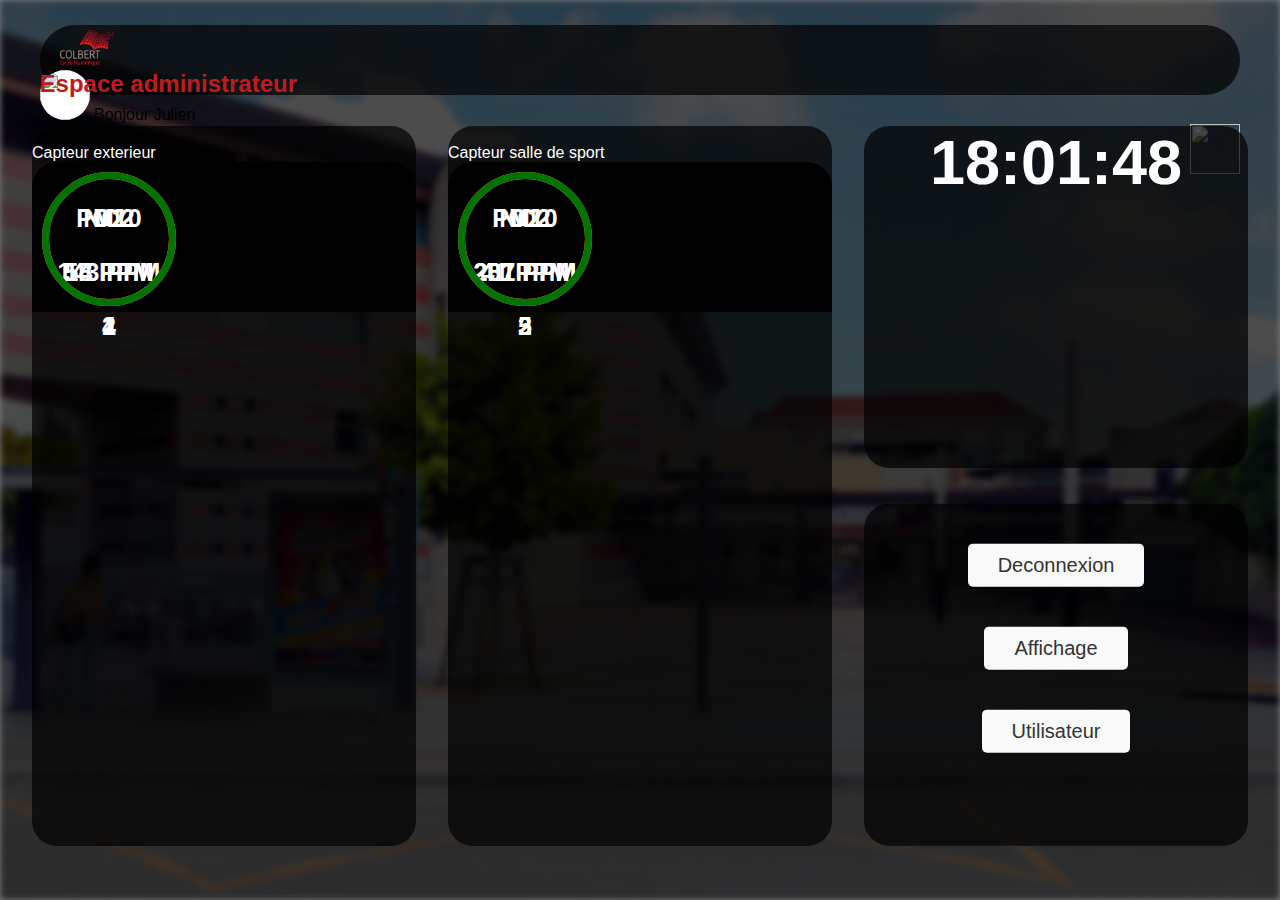
==== commit 80a8e862: "Add files via upload" ====
--- a/admin.html
+++ b/admin.html
@@ -36,73 +36,77 @@
 
     <div class="card1">
         <!--FENETRE CAPTEUR 1-->
-        <div class="card1-2">
+        <div class="card1-1">
             <!--ENTETE FENETRE-->
             <a class="acard"><br>Capteur exterieur</a>
             <!--TITRE FENETRE-->
         </div>
-        <div class="cercle1">
-            <!--CERCLE MESURE O2-->
-            <p>O2</p>
-            <!--NOM DE PARTICULE-->
-            <p>58 PPM</p>
-            <!--VALEUR DE POLLUTION-->
-            <p>2</p>
-            <!--DEGRE DE POLLUTION-->
-        </div>
-        <div class="cercle2">
-            <!--CERCLE MESURE NO2-->
-            <p>NO2</p>
-            <!--NOM DE PARTICULE-->
-            <p>143 PPM</p>
-            <!--VALEUR DE POLLUTION-->
-            <p>4</p>
-            <!--DEGRE DE POLLUTION-->
-        </div>
-        <div class="cercle3">
-            <!--CERCLE MESURE PM10-->
-            <p>PM10</p>
-            <!--NOM DE PARTICULE-->
-            <p>14 PPM</p>
-            <!--VALEUR DE POLLUTION-->
-            <p>1</p>
-            <!--DEGRE DE POLLUTION-->
+        <div class="card1-2">
+            <div class="cercle1">
+                <!--CERCLE MESURE O2-->
+                <p>O2</p>
+                <!--NOM DE PARTICULE-->
+                <p>58 PPM</p>
+                <!--VALEUR DE POLLUTION-->
+                <p>2</p>
+                <!--DEGRE DE POLLUTION-->
+            </div>
+            <div class="cercle2">
+                <!--CERCLE MESURE NO2-->
+                <p>NO2</p>
+                <!--NOM DE PARTICULE-->
+                <p>143 PPM</p>
+                <!--VALEUR DE POLLUTION-->
+                <p>4</p>
+                <!--DEGRE DE POLLUTION-->
+            </div>
+            <div class="cercle3">
+                <!--CERCLE MESURE PM10-->
+                <p>PM10</p>
+                <!--NOM DE PARTICULE-->
+                <p>14 PPM</p>
+                <!--VALEUR DE POLLUTION-->
+                <p>1</p>
+                <!--DEGRE DE POLLUTION-->
+            </div>
         </div>
     </div>
 
     <div class="card2">
         <!--FENETRE CAPTEUR 2-->
-        <div class="card1-2">
+        <div class="card1-1">
             <!--ENTETE FENETRE-->
             <a class="acard"><br>Capteur salle de sport</a>
             <!--TITRE FENETRE-->
         </div>
-        <div class="cercle1">
-            <!--CERCLE MESURE O2-->
-            <p>O2</p>
-            <!--NOM DE PARTICULE-->
-            <p>201 PPM</p>
-            <!--VALEUR DE POLLUTION-->
-            <p>2</p>
-            <!--DEGRE DE POLLUTION-->
-        </div>
-        <div class="cercle2">
-            <!--CERCLE MESURE NO2-->
-            <p>NO2</p>
-            <!--NOM DE PARTICULE-->
-            <p>287 PPM</p>
-            <!--VALEUR DE POLLUTION-->
-            <p>5</p>
-            <!--DEGRE DE POLLUTION-->
-        </div>
-        <div class="cercle3">
-            <!--CERCLE MESURE PM10-->
-            <p>PM10</p>
-            <!--NOM DE PARTICULE-->
-            <p>41 PPM</p>
-            <!--VALEUR DE POLLUTION-->
-            <p>3</p>
-            <!--DEGRE DE POLLUTION-->
+        <div class="card1-2">
+            <div class="cercle1">
+                <!--CERCLE MESURE O2-->
+                <p>O2</p>
+                <!--NOM DE PARTICULE-->
+                <p>201 PPM</p>
+                <!--VALEUR DE POLLUTION-->
+                <p>2</p>
+                <!--DEGRE DE POLLUTION-->
+            </div>
+            <div class="cercle2">
+                <!--CERCLE MESURE NO2-->
+                <p>NO2</p>
+                <!--NOM DE PARTICULE-->
+                <p>287 PPM</p>
+                <!--VALEUR DE POLLUTION-->
+                <p>5</p>
+                <!--DEGRE DE POLLUTION-->
+            </div>
+            <div class="cercle3">
+                <!--CERCLE MESURE PM10-->
+                <p>PM10</p>
+                <!--NOM DE PARTICULE-->
+                <p>41 PPM</p>
+                <!--VALEUR DE POLLUTION-->
+                <p>3</p>
+                <!--DEGRE DE POLLUTION-->
+            </div>
         </div>
     </div>
 
--- a/css/admin.css
+++ b/css/admin.css
@@ -1,225 +1,435 @@
-body{
-    font-family: 'Product Sans', sans-serif; /* POLICE D'ECRITURE */
+body {
+    font-family: 'Product Sans', sans-serif;
+    /* POLICE D'ECRITURE */
     background: gray;
 }
 
-:root{
---r: #BF1C20; /* COULEUR ROUGE */
---j: #FF8A00; /* COULEUR ORANGE */
---v: #007305; /* COULEUR VERT */
---n: #000000; /* COULEUR NOIR */
-}
-
-.body{
-    overflow: hidden; /* DEPASSEMENT CACHEE */
-    display: flex; /* DISPOSITION */
-    align-items: center; /* LIGNE CENTREE */
-    justify-content: center; /* ELEMENT CENTRE */
-    min-width: 100%; /* LONGEUR MAX */
-    min-height: 100%; /* HAUTEUR MIN*/
-}
-.background{
-    width: 100%; /* LONGEUR */
-    height: 100%; /* HAUTEUR */
-    object-fit: cover; /* ADAPTATION FULL ELEMENT */
-    object-position: center; /* CENTRER BG */
-    position: absolute; /* POSITION */
-    top: 50%; /* HAUT */
-    left: 50%; /* GAUCHE */
-    transform: translate(-50%, -50%); /* DECALAGE */
-    z-index: -1; /* POSITION COTE */
-    filter: blur(2px) brightness(0.3); /* EFFET FLOU ET OPACITEE */
+:root {
+    --r: #BF1C20;
+    /* COULEUR ROUGE */
+    --j: #FF8A00;
+    /* COULEUR ORANGE */
+    --v: #007305;
+    /* COULEUR VERT */
+    --n: #000000;
+    /* COULEUR NOIR */
+    --b: #fff;
+}
+
+.body {
+    overflow: hidden;
+    /* DEPASSEMENT CACHEE */
+    display: flex;
+    /* DISPOSITION */
+    align-items: center;
+    /* LIGNE CENTREE */
+    justify-content: center;
+    /* ELEMENT CENTRE */
+    min-width: 100%;
+    /* LONGEUR MAX */
+    min-height: 100%;
+    /* HAUTEUR MIN*/
+}
+
+.background {
+    width: 100%;
+    /* LONGEUR */
+    height: 100%;
+    /* HAUTEUR */
+    object-fit: cover;
+    /* ADAPTATION FULL ELEMENT */
+    object-position: center;
+    /* CENTRER BG */
+    position: absolute;
+    /* POSITION */
+    top: 50%;
+    /* HAUT */
+    left: 50%;
+    /* GAUCHE */
+    transform: translate(-50%, -50%);
+    /* DECALAGE */
+    z-index: -1;
+    /* POSITION COTE */
+    filter: blur(3px) brightness(0.3);
+    /* EFFET FLOU ET OPACITEE */
 }
 
 
 /* --- TITRE PAGE --- */
-.titre{
-    padding: 30px; /* MARGE AU TOUR DU TEXTE */
-    font-size: 2rem; /* TAILLE TEXTE */
-    text-align: center; /* TEXTE CENTRE */
-    margin-bottom: 30px; /* MARGE EN BAS */
-    font-weight: bold; /* TEXTE EN GRAS */
-    color: var(--r); /* COULEUR CHANGEANT */
+
+.titre {
+    position: absolute;
+    font-size: 1.5rem;
+    /* TAILLE TEXTE */
+    font-weight: bold;
+    /* TEXTE EN GRAS */
+    color: var(--r);
+    /* COULEUR CHANGEANT */
 }
 
 
 /* --- BARE DE NAVIGATION --- */
-.nav{
-    background-color: var(--n); /* COULEUR FOND CHANGEANT */
-    margin-left: auto; /* MARGE GAUCHE */
-    margin-right: auto; /* MARGE DROITE */
-    border-radius: 25px; /* BORDURE ARRONDI */
-    width: 90%; /* LONGEUR */
-    height: 50px; /* HAUTEUR */
-}
-.logo{
-    width: 6vh; /* LONGEUR */
-    height: 4vh; /* HAUTEUR */
-    margin-left: 20px; /* MARGE GAUCHE */
-    margin-top: 5px; /* MARGE HAUT */
-}
-.pp{
-    border-radius: 50%; /* BORDURE ARRONDI */
-    background-color: #fff; /* COULEUR FOND */
-    width: 50px; /* LONGEUR */
-    height: 50px; /* HAUTEUR */
-}
-.deco{
-    width: 50px; /* LONGEUR */
-    height: 50px; /* HAUTEUR */
-    float: right; /* POSITION A DROITE */
+
+.nav {
+    background-color: #000000b4;
+    /* COULEUR FOND CHANGEANT */
+    margin-top: 2%;
+    margin-left: auto;
+    /* MARGE GAUCHE */
+    margin-right: auto;
+    /* MARGE DROITE */
+    border-radius: 35px;
+    /* BORDURE ARRONDI */
+    width: 95%;
+    /* LONGEUR */
+    height: 70px;
+    /* HAUTEUR */
+}
+
+.logo {
+    width: 6vh;
+    /* LONGEUR */
+    height: 4vh;
+    /* HAUTEUR */
+    margin-left: 20px;
+    /* MARGE GAUCHE */
+    margin-top: 5px;
+    /* MARGE HAUT */
+}
+
+.pp {
+    border-radius: 50%;
+    /* BORDURE ARRONDI */
+    background-color: #fff;
+    /* COULEUR FOND */
+    width: 50px;
+    /* LONGEUR */
+    height: 50px;
+    /* HAUTEUR */
+}
+
+.deco {
+    width: 50px;
+    /* LONGEUR */
+    height: 50px;
+    /* HAUTEUR */
+    float: right;
+    /* POSITION A DROITE */
 }
 
 
 /* --- BOUTON DECONNEXION --- */
-.bdeconnexion{
-    display: block; /* DISPOSITION */
-    margin: 40px auto; /* MARGE */
-    text-align: center; /* TEXTE CENTRE */
-    background-color: #f9f9f9; /* COULEUR FOND */
-    color: #333; /* COULEUR TEXTE */
-    padding: 10px 30px; /* CONTOUR ELEMENT */
-    border: none; /* BORDURE */
-    cursor: pointer; /* CURSOR */
-    border-radius: 5px; /* BORDURE ARRONDI */
-    font-size: 20px; /* TAILLE TEXTE */
-}
-.bdeconnexion:focus{
+
+.bdeconnexion {
+    display: block;
+    /* DISPOSITION */
+    margin: 40px auto;
+    /* MARGE */
+    text-align: center;
+    /* TEXTE CENTRE */
+    background-color: #f9f9f9;
+    /* COULEUR FOND */
+    color: #333;
+    /* COULEUR TEXTE */
+    padding: 10px 30px;
+    /* CONTOUR ELEMENT */
+    border: none;
+    /* BORDURE */
+    cursor: pointer;
+    /* CURSOR */
+    border-radius: 5px;
+    /* BORDURE ARRONDI */
+    font-size: 20px;
+    /* TAILLE TEXTE */
+}
+
+.bdeconnexion:focus {
     outline: none;
 }
-.bdeconnexion:hover{
-    background-color: var(--r); /* COULEUR FOND (PASSAGE) */ 
-    color: #fff; /* COULEUR TEXTE (PASSAGE) */ 
-}
+
+.bdeconnexion:hover {
+    background-color: var(--r);
+    /* COULEUR FOND (PASSAGE) */
+    color: #fff;
+    /* COULEUR TEXTE (PASSAGE) */
+}
+
 .bdeconnexion:active {
-    position: relative; /* POSITION */
-    top: 2px; /* HAUT */
+    position: relative;
+    /* POSITION */
+    top: 2px;
+    /* HAUT */
 }
 
 
 /* --- BOUTON AFFICHAGE --- */
-.baffichage{
-    display: block; /* DISPOSITION */
-    margin: 40px auto; /* MARGE */
-    text-align: center; /* TEXTE CENTRE */
-    background-color: #f9f9f9; /* COULEUR FOND */
-    color: #333; /* COULEUR TEXTE */
-    padding: 10px 30px; /* CONTOUR ELEMENT */
-    border: none; /* BORDURE */
-    cursor: pointer; /* CURSOR */
-    border-radius: 5px; /* BORDURE ARRONDI */
-    font-size: 20px; /* TAILLE TEXTE */
-}
-.baffichage:focus{
+
+.baffichage {
+    display: block;
+    /* DISPOSITION */
+    margin: 40px auto;
+    /* MARGE */
+    text-align: center;
+    /* TEXTE CENTRE */
+    background-color: #f9f9f9;
+    /* COULEUR FOND */
+    color: #333;
+    /* COULEUR TEXTE */
+    padding: 10px 30px;
+    /* CONTOUR ELEMENT */
+    border: none;
+    /* BORDURE */
+    cursor: pointer;
+    /* CURSOR */
+    border-radius: 5px;
+    /* BORDURE ARRONDI */
+    font-size: 20px;
+    /* TAILLE TEXTE */
+}
+
+.baffichage:focus {
     outline: none;
 }
-.baffichage:hover{
-    background-color: var(--n); /* COULEUR FOND (PASSAGE) */ 
-    color: #fff; /* COULEUR TEXTE (PASSAGE) */ 
-}
+
+.baffichage:hover {
+    background-color: var(--n);
+    /* COULEUR FOND (PASSAGE) */
+    color: #fff;
+    /* COULEUR TEXTE (PASSAGE) */
+}
+
 .baffichage:active {
-    position: relative; /* POSITION */
-    top: 2px; /* HAUT */
+    position: relative;
+    /* POSITION */
+    top: 2px;
+    /* HAUT */
 }
 
 
 /* --- BOUTON UTILISATEUR --- */
-.buser{
-    display: block; /* DISPOSITION */
-    margin: 40px auto; /* MARGE */
-    text-align: center; /* TEXTE CENTRE */
-    background-color: #f9f9f9; /* COULEUR FOND */
-    color: #333; /* COULEUR TEXTE */
-    padding: 10px 30px; /* CONTOUR ELEMENT */
-    border: none; /* BORDURE */
-    cursor: pointer; /* CURSOR */
-    border-radius: 5px; /* BORDURE ARRONDI */
-    font-size: 20px; /* TAILLE TEXTE */
-}
-.buser:focus{
+
+.buser {
+    display: block;
+    /* DISPOSITION */
+    margin: 40px auto;
+    /* MARGE */
+    text-align: center;
+    /* TEXTE CENTRE */
+    background-color: #f9f9f9;
+    /* COULEUR FOND */
+    color: #333;
+    /* COULEUR TEXTE */
+    padding: 10px 30px;
+    /* CONTOUR ELEMENT */
+    border: none;
+    /* BORDURE */
+    cursor: pointer;
+    /* CURSOR */
+    border-radius: 5px;
+    /* BORDURE ARRONDI */
+    font-size: 20px;
+    /* TAILLE TEXTE */
+}
+
+.buser:focus {
     outline: none;
 }
-.buser:hover{
-    background-color: var(--n); /* COULEUR FOND (PASSAGE) */ 
-    color: #fff; /* COULEUR TEXTE (PASSAGE) */ 
-}
+
+.buser:hover {
+    background-color: var(--n);
+    /* COULEUR FOND (PASSAGE) */
+    color: #fff;
+    /* COULEUR TEXTE (PASSAGE) */
+}
+
 .buser:active {
-    position: relative; /* POSITION */
-    top: 2px; /* HAUT */
+    position: relative;
+    /* POSITION */
+    top: 2px;
+    /* HAUT */
 }
 
 
 /* --- CAPTEURS EXTERIEUR --- */
-.card1{
-    color: #fff;
-    background-color: rgba(255, 255, 255, 0.5); /* COULEUR FOND AVEC TRANSPARENCE */
-    max-width: 500px; /* LONGEUR MAX */
-    min-height: 600px; /* HAUTEUR MIN*/
-    border-radius: 25px; /* BORDURE ARRONDI */
-    width:33%; /* LONGEUR */
-}
-.card1-2{
-    color: #fff;
-    background-color: rgba(0, 0, 0, 1); /* COULEUR FOND AVEC TRANSPARENCE */
-    max-width: 500px; /* LONGEUR MAX*/
-    min-height: 100px; /* HAUTEUR MIN*/
-    border-radius: 25px 25px 0px 0px; /* ARRONDI BORD */
-    text-align: center; /* CENTRER TEXTE */
-    font-size: 25px; /* TAILLE TEXTE */
-    width:100%; /* LONGEUR */
+
+.card1 {
+    position: absolute;
+    left: 2.5%;
+    top: 50%;
+    transform: translate(0, -45%);
+    color: #fff;
+    background-color: rgba(0, 0, 0, 0.699);
+    /* COULEUR FOND AVEC TRANSPARENCE */
+    max-width: 30%;
+    /* LONGEUR MAX */
+    min-height: 80%;
+    /* HAUTEUR MIN*/
+    border-radius: 25px;
+    /* BORDURE ARRONDI */
+    width: 33%;
+    /* LONGEUR */
+    justify-content: space-around;
+}
+
+.card1-2 {
+    color: #fff;
+    background-color: rgba(0, 0, 0, 1);
+    /* COULEUR FOND AVEC TRANSPARENCE */
+    max-width: 100%;
+    /* LONGEUR MAX*/
+    min-height: 150px;
+    /* HAUTEUR MIN*/
+    border-radius: 25px 25px 0px 0px;
+    /* ARRONDI BORD */
+    text-align: center;
+    /* CENTRER TEXTE */
+    font-weight: bold;
+    font-size: 25px;
+    /* TAILLE TEXTE */
+    width: 100%;
+    /* LONGEUR */
 }
 
 
 /* --- CAPTEURS INTERIEUR --- */
-.card2{
-    color: #fff; /* COULEUR FOND */
-    background-color: rgba(255, 255, 255, 0.5); /* COULEUR FOND AVEC TRANSPARENCE */
-    max-width: 500px; /* LONGEUR MAX*/
-    min-height: 600px; /* HAUTEUR MIN*/
-    border-radius: 25px; /* BORDURE ARRONDI */
-    width:33%; /* LONGEUR */
+
+.card2 {
+    position: absolute;
+    top: 50%;
+    left: 50%;
+    transform: translate(-50%, -45%);
+    color: #fff;
+    /* COULEUR FOND */
+    background-color: rgba(0, 0, 0, 0.699);
+    /* COULEUR FOND AVEC TRANSPARENCE */
+    max-width: 30%;
+    /* LONGEUR MAX*/
+    min-height: 80%;
+    /* HAUTEUR MIN*/
+    border-radius: 25px;
+    /* BORDURE ARRONDI */
+    width: 33%;
+    /* LONGEUR */
 }
 
 
 /* --- INFOS HEURE --- */
-.card3{
-    color: #fff; /* COULEUR TEXTE */
-    background-color: rgba(255, 255, 255, 0.5); /* COULEUR FOND AVEC TRANSPARENCE */
-    max-width: 500px; /* LONGEUR MAX*/
-    min-height: 200px; /* HAUTEUR MIN*/
-    border-radius: 25px; /* BORDURE ARRONDI */
-    margin-bottom: 15px; /* MARGE EN BAS */
-}
+
+.card3 {
+    position: absolute;
+    top: 33%;
+    right: 2.5%;
+    transform: translate(0, -50%);
+    color: #fff;
+    /* COULEUR TEXTE */
+    background-color: rgba(0, 0, 0, 0.699);
+    /* COULEUR FOND AVEC TRANSPARENCE */
+    width: 30%;
+    /* LONGEUR MAX*/
+    height: 38%;
+    /* HAUTEUR MIN*/
+    border-radius: 25px;
+    /* BORDURE ARRONDI */
+    margin-bottom: 15px;
+    /* MARGE EN BAS */
+}
+
 .time {
-    color: var(--n); /* COULEUR TEXTE */
-}
+    color: var(--b);
+    /* COULEUR TEXTE */
+    text-align: center;
+}
+
 .heure {
-    font-weight: bold; /* TEXTE EN GRAS */
-    font-size: 7vh; /* TAILLE TEXTE */
-}
+    font-weight: bold;
+    /* TEXTE EN GRAS */
+    font-size: 7vh;
+    /* TAILLE TEXTE */
+}
+
 .date {
-    font-size: 4.5vh; /* TAILLE TEXTE */
+    font-size: 4.5vh;
+    /* TAILLE TEXTE */
 }
 
 
 /* --- REDIRECTION --- */
-.card4{
-    color: #fff; /* COULEUR TEXTE */
-    background-color: rgba(255, 255, 255, 0.5); /* COULEUR FOND AVEC TRANSPARENCE */
-    max-width: 500px; /* LONGEUR MAX*/
-    min-height: 200px; /* HAUTEUR MIN*/
-    border-radius: 25px; /* BORDURE ARRONDI */
-    margin-bottom: 15px; /* MARGE EN BAS */
-}
-
-.cercle1{
-    width: 80px; /* HAUTEUR */
-    height: 80px; /* HAUTEUR */
-    border-radius: 50%; /* BORDURE RONDE */
-    background: #1fe0; /* COULEUR FOND TRANSPARENT */
-    margin: 10px; /* MARGE */
-    border: 3px solid #BF1C20; /* LARGEUR, TYPE, COULEUR BORDURE */
-
-    text-align: center; /* CENTRER TEXTE */
-    position: absolute; /* POSITION */
+
+.card4 {
+    position: absolute;
+    bottom: 3%;
+    right: 2.5%;
+    transform: translate(0, -8%);
+    color: #fff;
+    /* COULEUR TEXTE */
+    background-color: rgba(0, 0, 0, 0.699);
+    /* COULEUR FOND AVEC TRANSPARENCE */
+    width: 30%;
+    /* LONGEUR MAX*/
+    height: 38%;
+    /* HAUTEUR MIN*/
+    border-radius: 25px;
+    /* BORDURE ARRONDI */
+    /* margin-bottom: 15px; */
+    /* MARGE EN BAS */
+}
+
+
+/* --- DONNEE DANS LE CERCLE --- */
+
+.cercle1 {
+    width: 120px;
+    /* HAUTEUR */
+    height: 120px;
+    /* HAUTEUR */
+    border-radius: 50%;
+    /* BORDURE RONDE */
+    background: rgba(0, 0, 0, 0);
+    /* COULEUR FOND TRANSPARENT */
+    margin: 10px;
+    /* MARGE */
+    border: 7px solid var(--r);
+    /* LARGEUR, TYPE, COULEUR BORDURE */
+    text-align: center;
+    /* CENTRER TEXTE */
+    position: absolute;
+    /* POSITION */
+}
+
+.cercle2 {
+    width: 120px;
+    /* HAUTEUR */
+    height: 120px;
+    /* HAUTEUR */
+    border-radius: 50%;
+    /* BORDURE RONDE */
+    background: rgba(0, 0, 0, 0);
+    /* COULEUR FOND TRANSPARENT */
+    margin: 10px;
+    /* MARGE */
+    border: 7px solid var(--j);
+    /* LARGEUR, TYPE, COULEUR BORDURE */
+    text-align: center;
+    /* CENTRER TEXTE */
+    position: absolute;
+    /* POSITION */
+}
+
+.cercle3 {
+    width: 120px;
+    /* HAUTEUR */
+    height: 120px;
+    /* HAUTEUR */
+    border-radius: 50%;
+    /* BORDURE RONDE */
+    background: rgba(0, 0, 0, 0);
+    /* COULEUR FOND TRANSPARENT */
+    margin: 10px;
+    /* MARGE */
+    border: 7px solid var(--v);
+    /* LARGEUR, TYPE, COULEUR BORDURE */
+    text-align: center;
+    /* CENTRER TEXTE */
+    position: absolute;
+    /* POSITION */
 }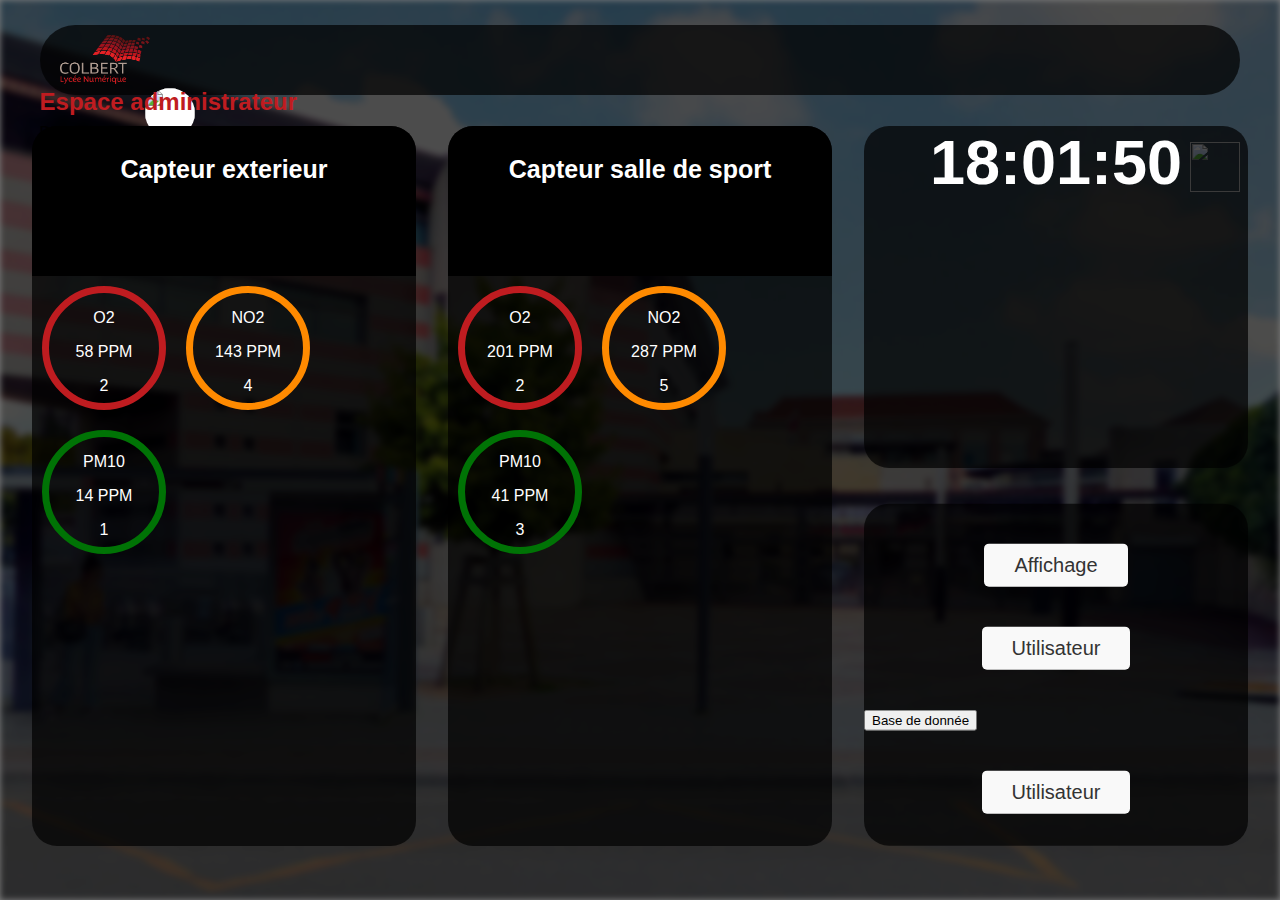
==== commit cb1a6c60: "Add files via upload" ====
--- a/admin.html
+++ b/admin.html
@@ -25,11 +25,12 @@
         <div class="titre">Espace administrateur</div>
         <!--TITRE PAGE-->
         <div class="profil">
+            <a>Bonjour Julien</a>
+            <!--NOM ADMIN-->
             <img class="pp" src="img/avatar.png">
             <!--LOGO ADMIN-->
-            <a>Bonjour Julien</a>
-            <!--NOM ADMIN-->
         </div>
+        <div class="barre"></div>
         <img class="deco" onClick="javascript:document.location.href='login.html'" src="img/icon/power.png">
         <!--BOUTON DECONNEXION-->
     </div>
@@ -121,12 +122,13 @@
     </div>
 
     <div class="card4">
+        <input class="baffichage" type="button" value="Affichage" onClick="javascript:document.location.href='affichage.html'" />
         <!--FENETRE REDIRECTIONS-->
-        <input class="bdeconnexion" type="button" value="Deconnexion" onClick="javascript:document.location.href='index.html'" />
+        <input class="buser" type="button" value="Utilisateur" onClick="javascript:document.location.href='user.html'" />
         <!--BOUTON DECONNEXION-->
-        <input class="baffichage" type="button" value="Affichage" onClick="javascript:document.location.href='affichage.html'" />
+        <input class="b" type="button" value="Base de donnée" onClick="javascript:document.location.href='affichage.html'" />
         <!--BOUTON AFFICHAGE-->
-        <input class="buser" type="button" value="Utilisateur" onClick="javascript:document.location.href='user.html'" />
+        <input class="bdeconnexion" type="button" value="Utilisateur" onClick="javascript:document.location.href='index.html'" />
         <!--BOUTON USER-->
     </div>
 
--- a/css/admin.css
+++ b/css/admin.css
@@ -87,13 +87,13 @@
 }
 
 .logo {
-    width: 6vh;
-    /* LONGEUR */
-    height: 4vh;
+    width: 90px;
+    /* LONGEUR */
+    height: 70%;
     /* HAUTEUR */
     margin-left: 20px;
     /* MARGE GAUCHE */
-    margin-top: 5px;
+    margin-top: 10px;
     /* MARGE HAUT */
 }
 
@@ -268,10 +268,9 @@
     /* BORDURE ARRONDI */
     width: 33%;
     /* LONGEUR */
-    justify-content: space-around;
-}
-
-.card1-2 {
+}
+
+.card1-1 {
     color: #fff;
     background-color: rgba(0, 0, 0, 1);
     /* COULEUR FOND AVEC TRANSPARENCE */
@@ -284,12 +283,19 @@
     text-align: center;
     /* CENTRER TEXTE */
     font-weight: bold;
+    /* STYLE TEXTE */
     font-size: 25px;
     /* TAILLE TEXTE */
     width: 100%;
     /* LONGEUR */
 }
 
+.card1-2 {
+    color: #fff;
+    display: flex;
+    flex-direction: row;
+    flex-wrap: wrap;
+}
 
 /* --- CAPTEURS INTERIEUR --- */
 
@@ -378,9 +384,9 @@
 /* --- DONNEE DANS LE CERCLE --- */
 
 .cercle1 {
-    width: 120px;
-    /* HAUTEUR */
-    height: 120px;
+    width: 110px;
+    /* HAUTEUR */
+    height: 110px;
     /* HAUTEUR */
     border-radius: 50%;
     /* BORDURE RONDE */
@@ -392,14 +398,14 @@
     /* LARGEUR, TYPE, COULEUR BORDURE */
     text-align: center;
     /* CENTRER TEXTE */
-    position: absolute;
+    /* position: absolute; */
     /* POSITION */
 }
 
 .cercle2 {
-    width: 120px;
-    /* HAUTEUR */
-    height: 120px;
+    width: 110px;
+    /* HAUTEUR */
+    height: 110px;
     /* HAUTEUR */
     border-radius: 50%;
     /* BORDURE RONDE */
@@ -411,14 +417,14 @@
     /* LARGEUR, TYPE, COULEUR BORDURE */
     text-align: center;
     /* CENTRER TEXTE */
-    position: absolute;
+    /* position: absolute; */
     /* POSITION */
 }
 
 .cercle3 {
-    width: 120px;
-    /* HAUTEUR */
-    height: 120px;
+    width: 110px;
+    /* HAUTEUR */
+    height: 110px;
     /* HAUTEUR */
     border-radius: 50%;
     /* BORDURE RONDE */
@@ -430,6 +436,6 @@
     /* LARGEUR, TYPE, COULEUR BORDURE */
     text-align: center;
     /* CENTRER TEXTE */
-    position: absolute;
+    /* position: absolute; */
     /* POSITION */
 }